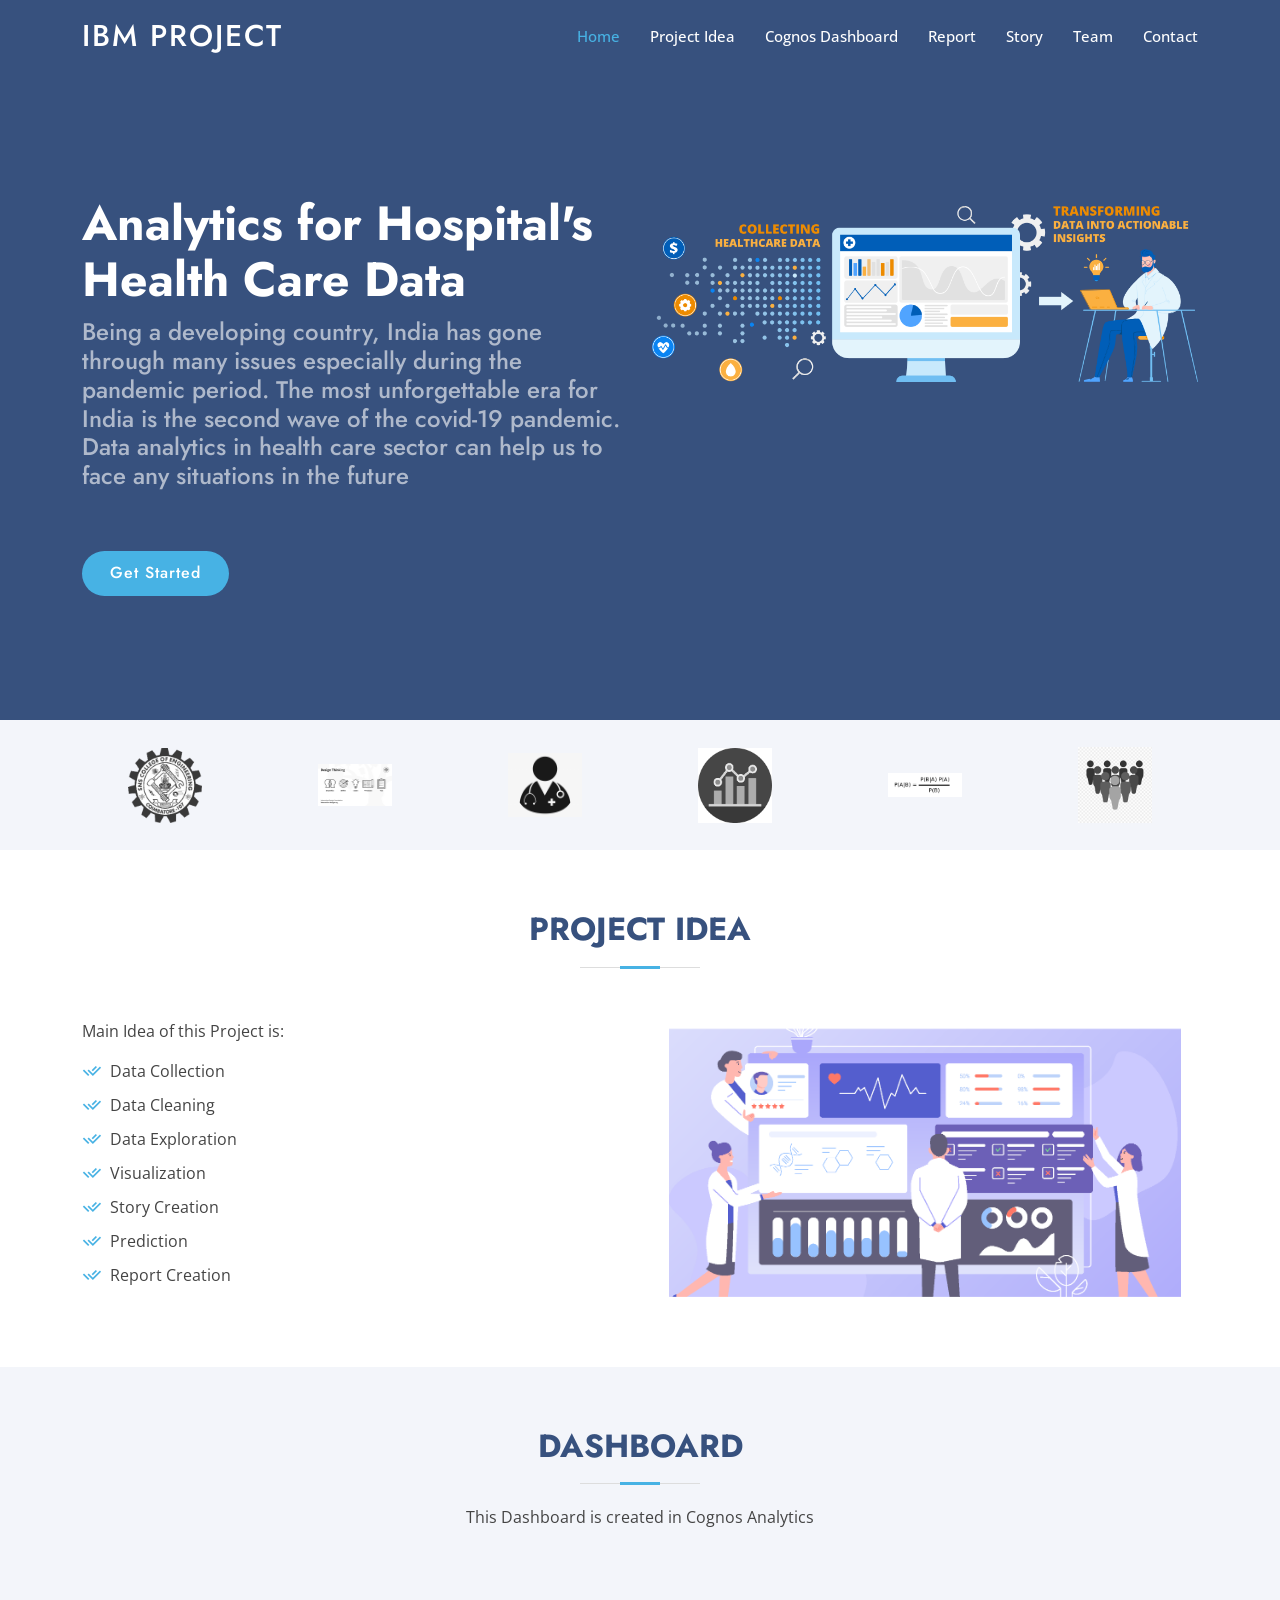
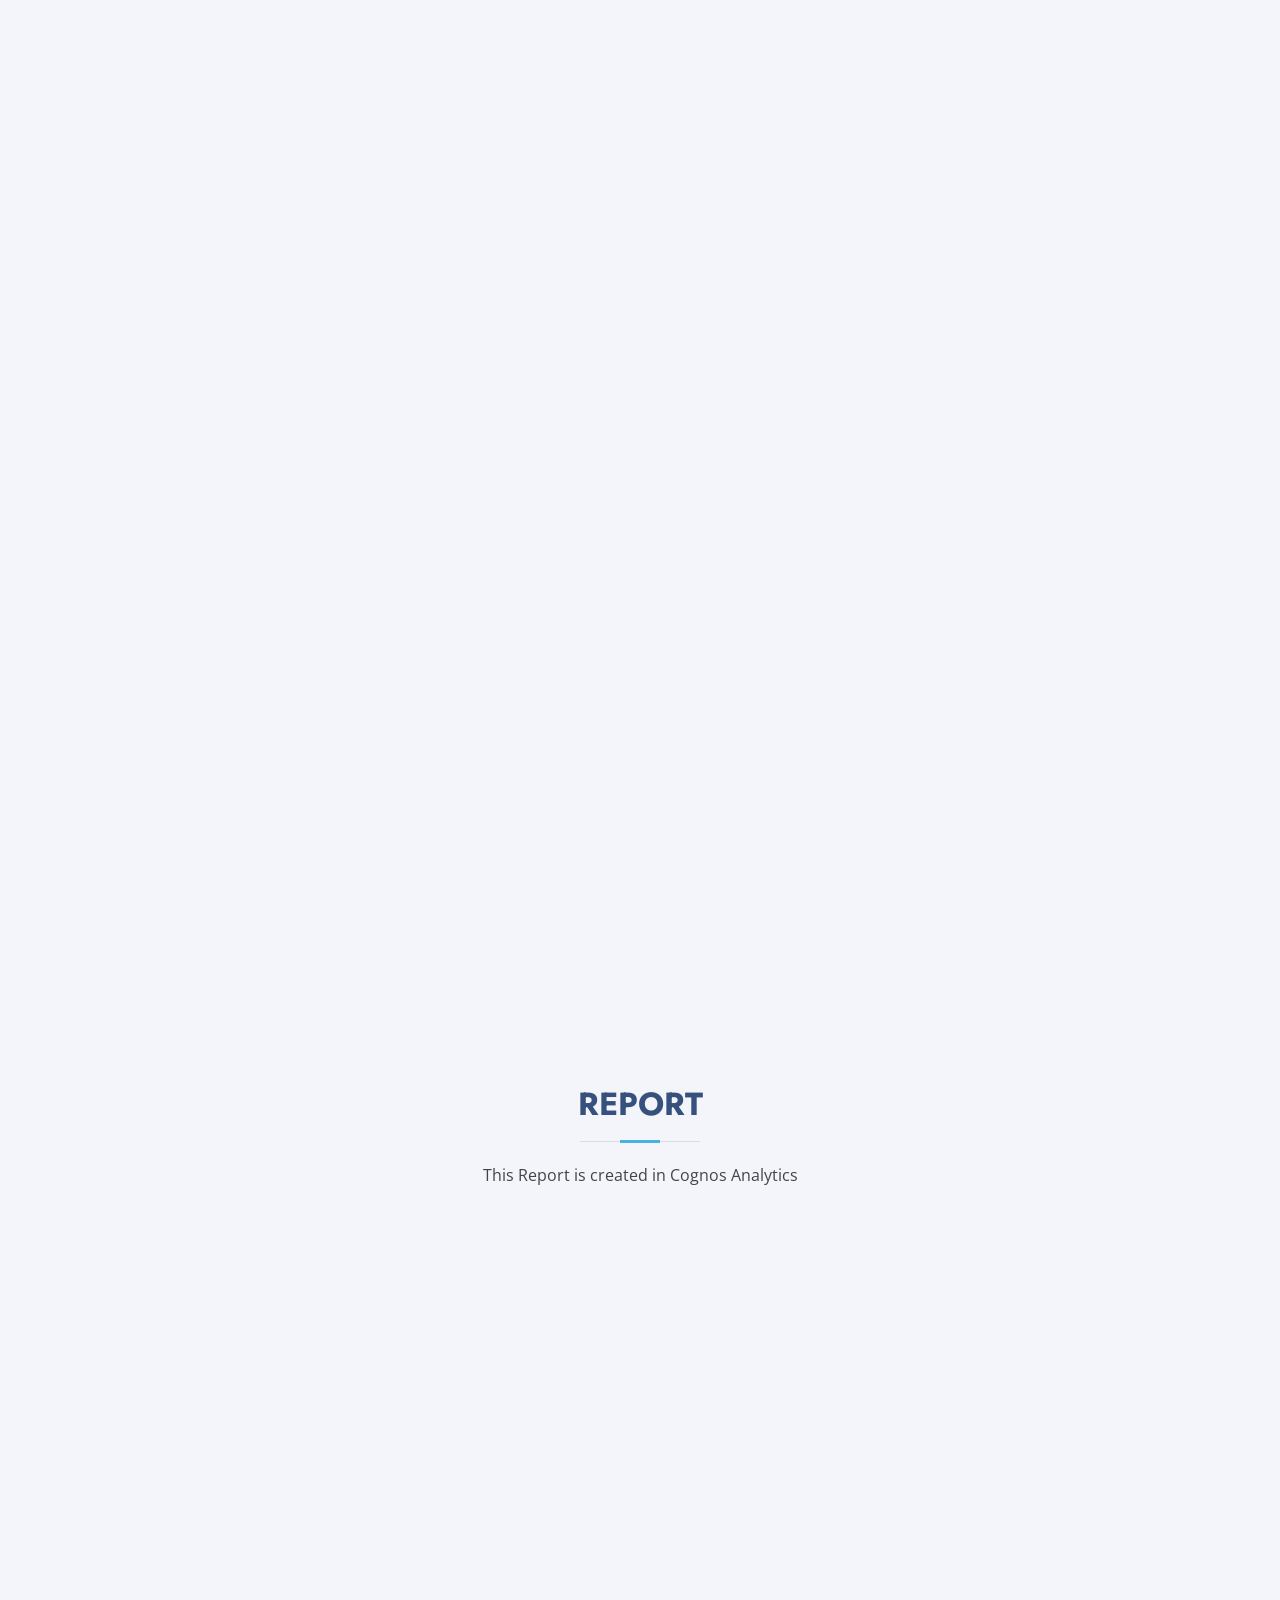
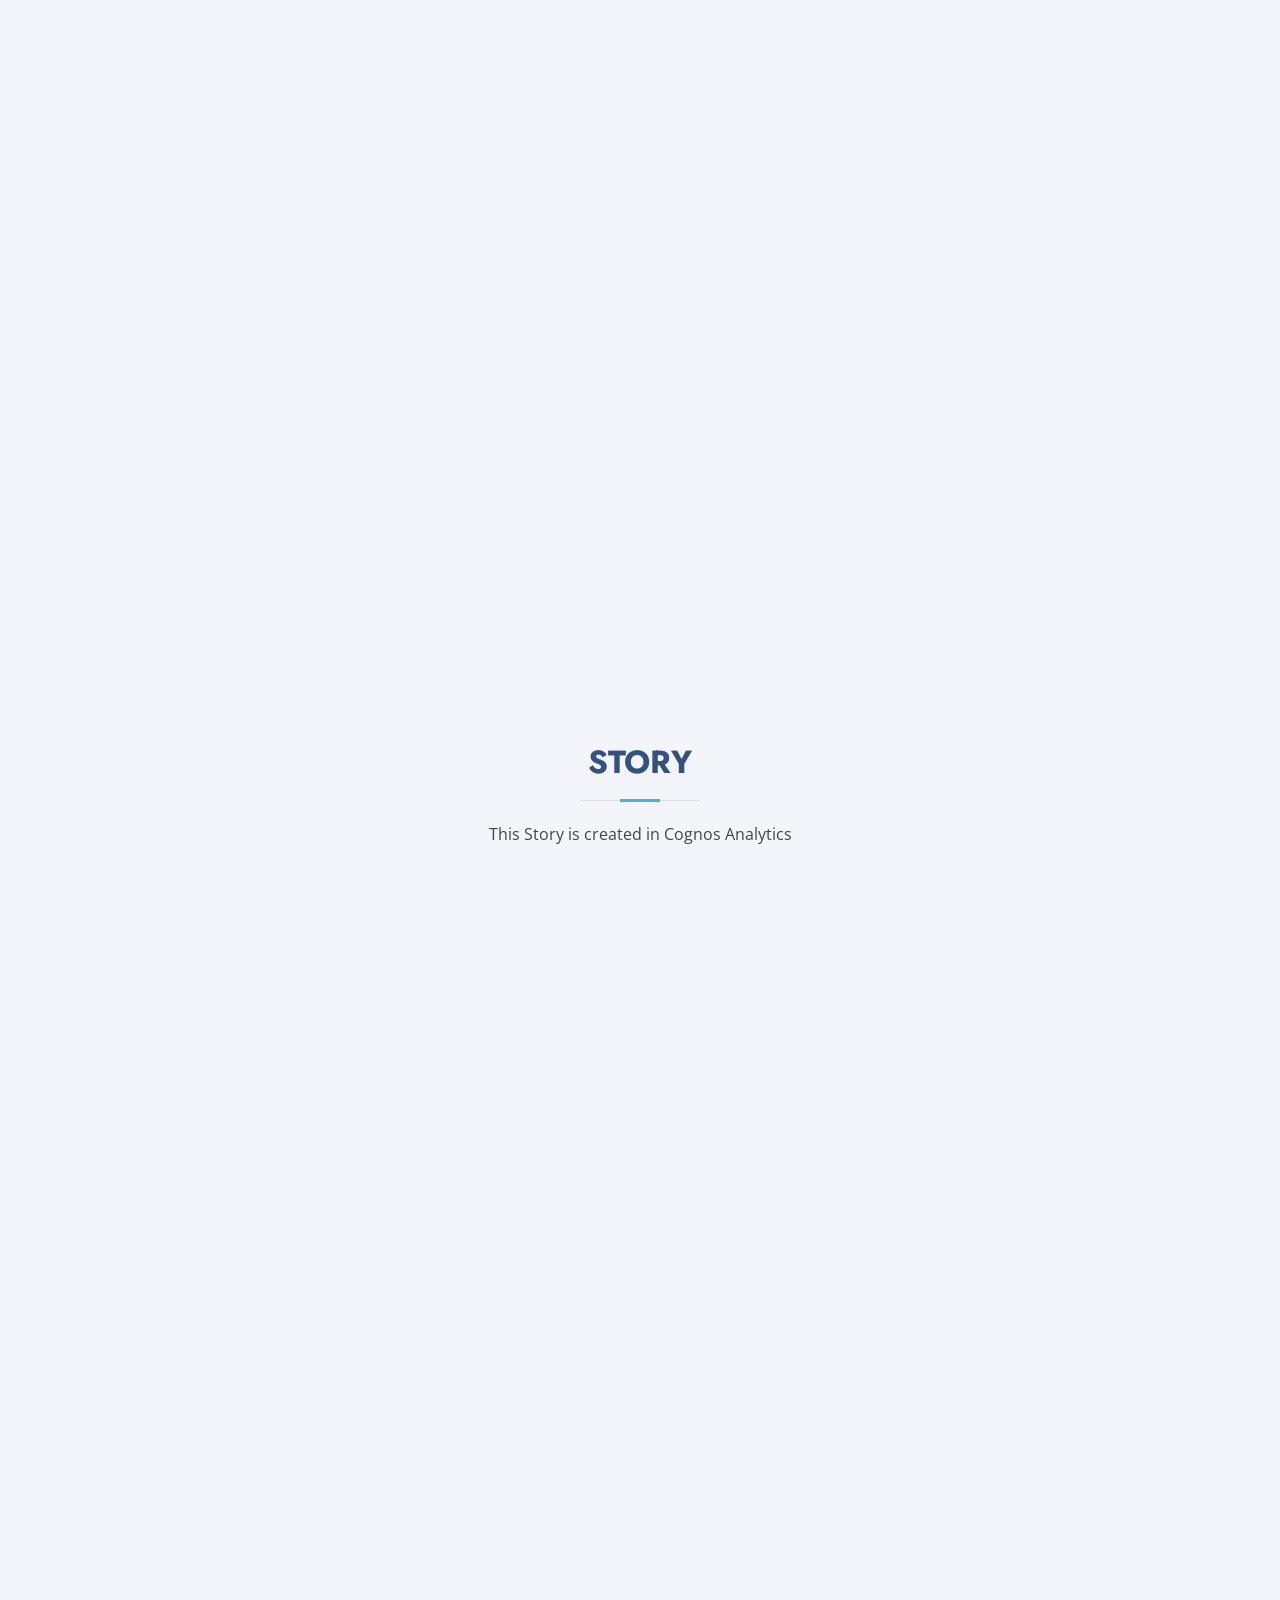
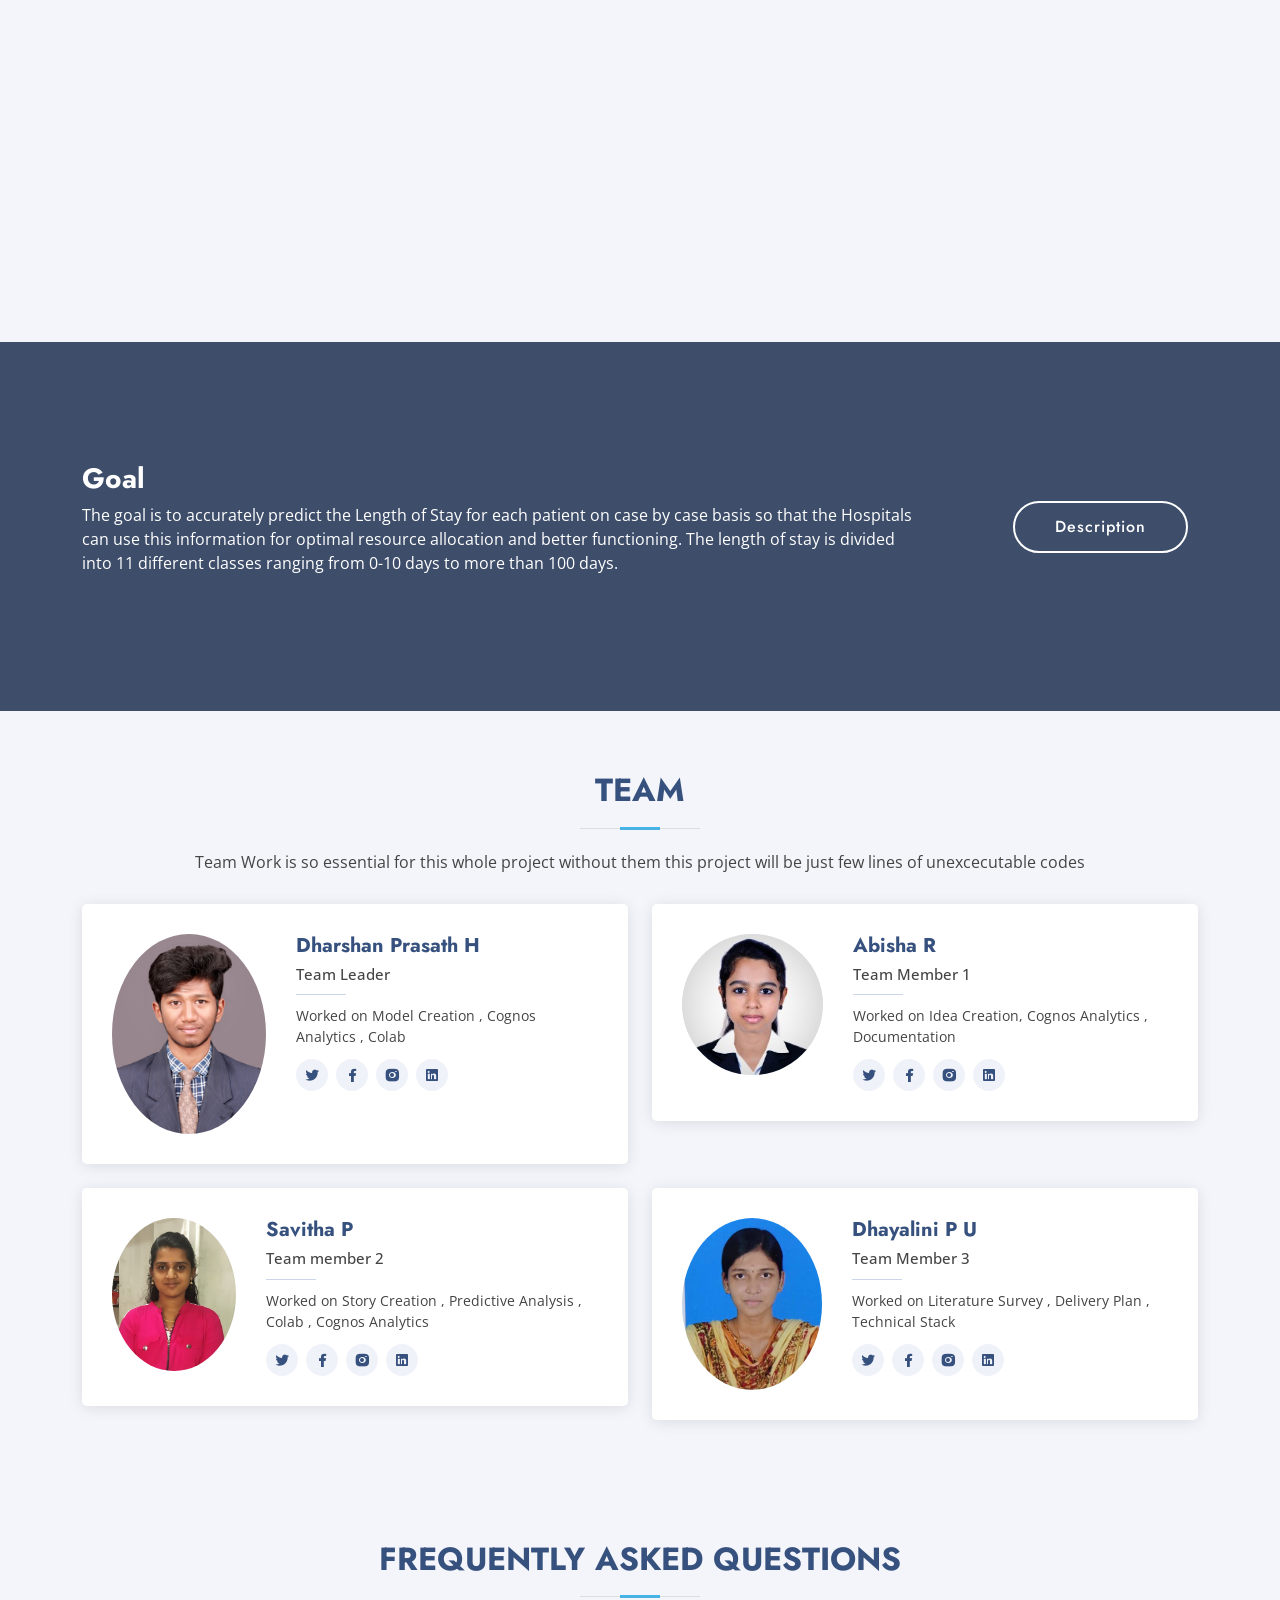
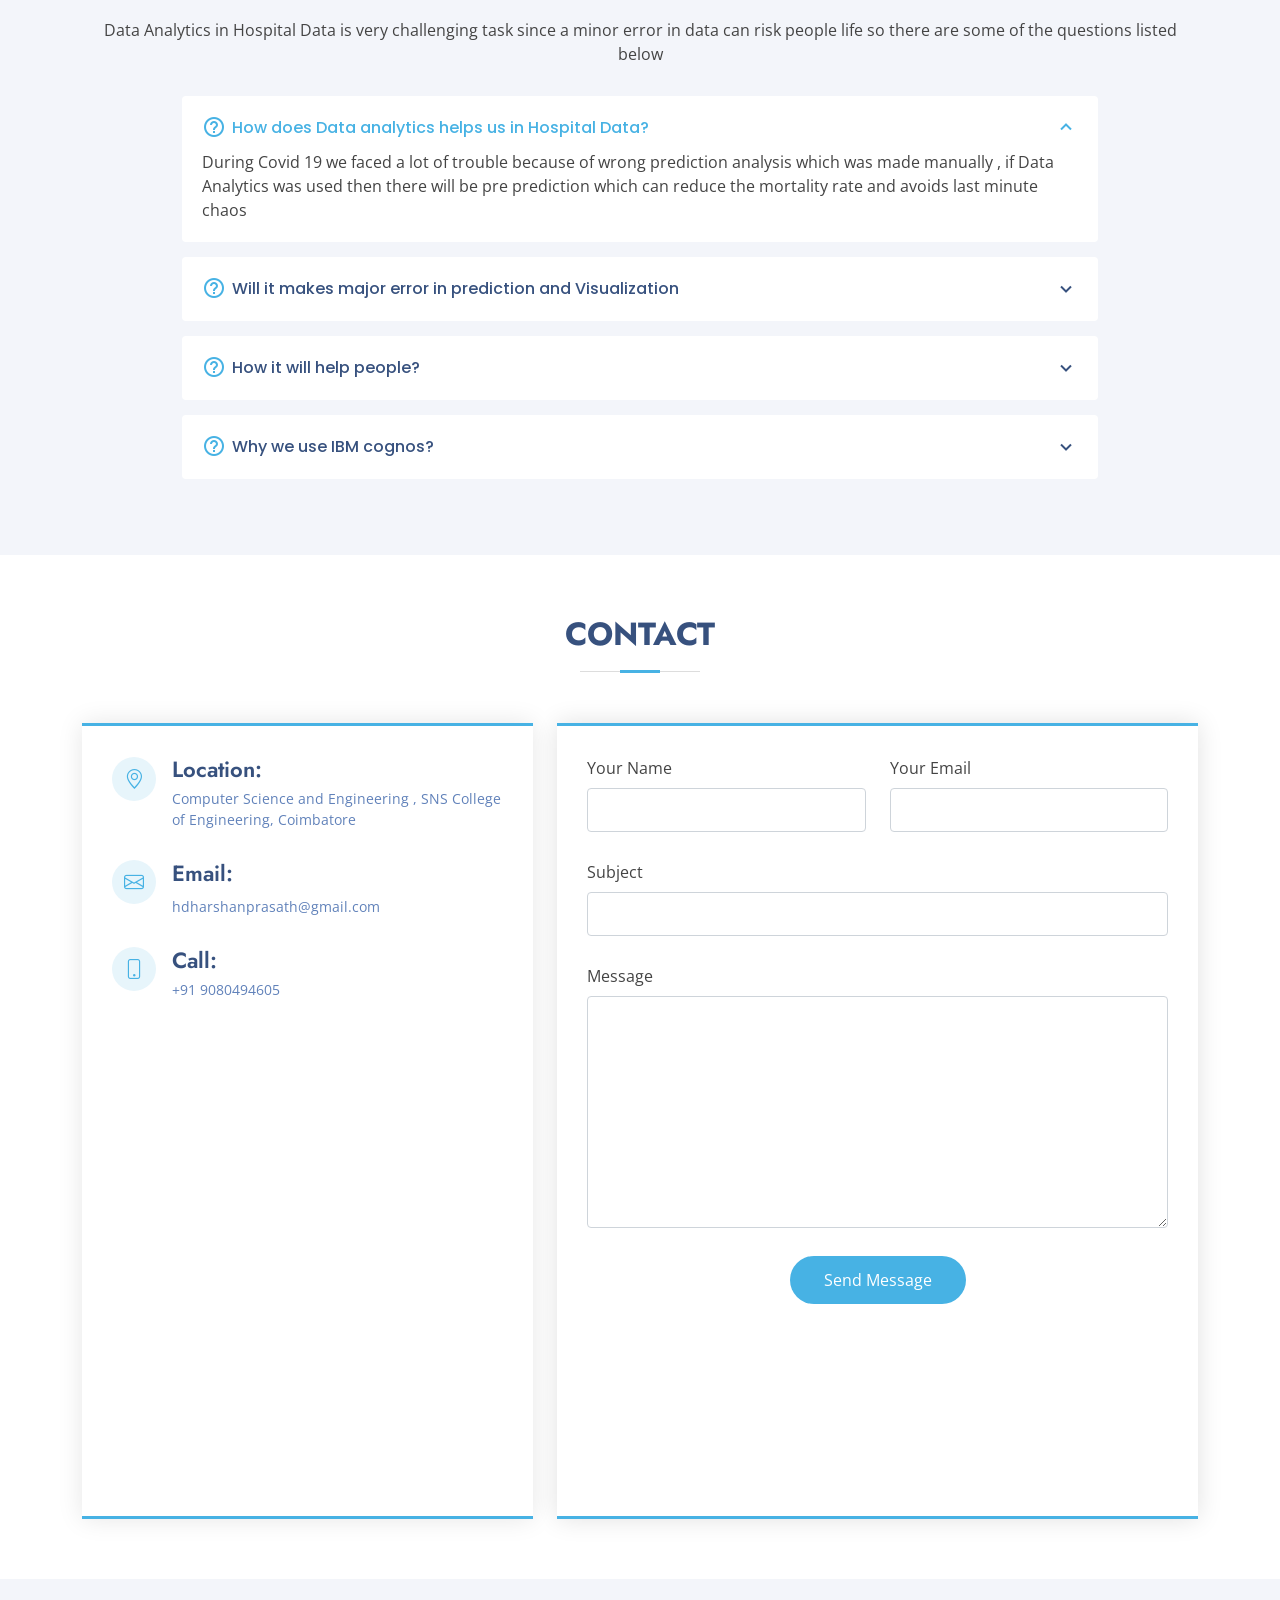
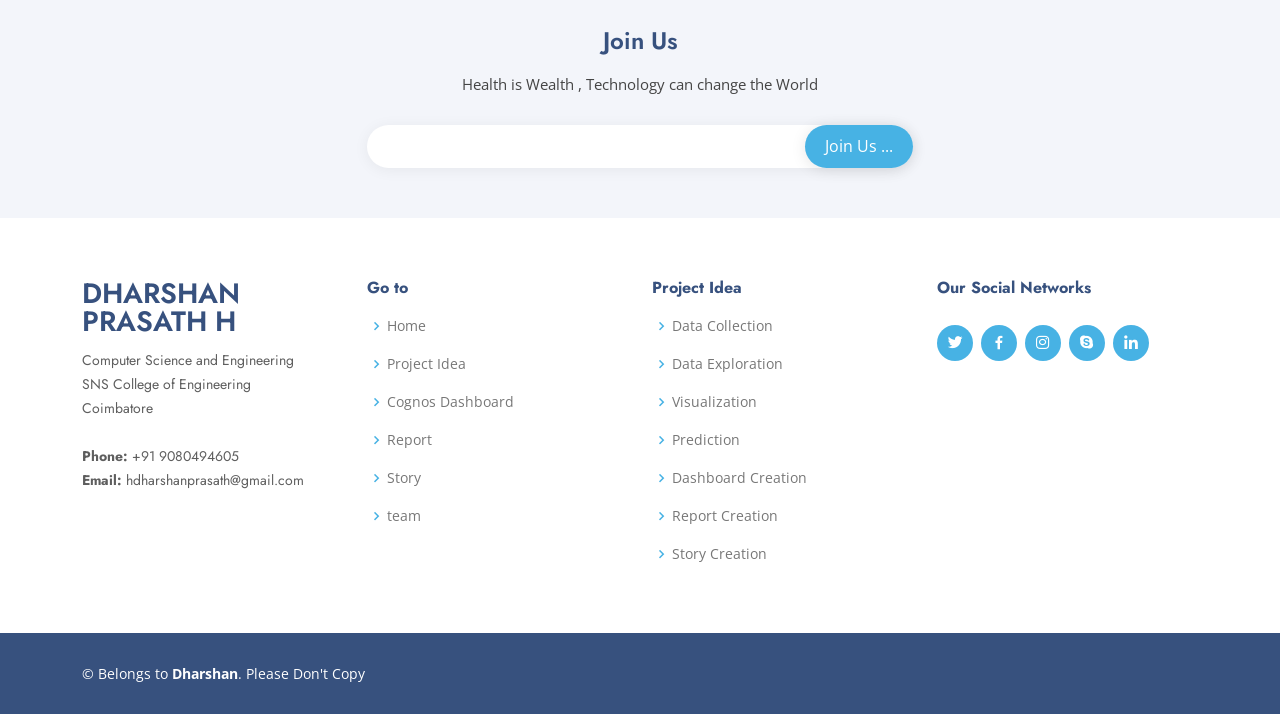
==== Final Deliverables/Web Application/Analytics on Hospital's Health Care Data/index.html @ 7d8e6508 "final deliverables uploaded" ====
<!DOCTYPE html>
<html lang="en">

<head>
  <meta charset="utf-8">
  <meta content="width=device-width, initial-scale=1.0" name="viewport">

  <title>IBM Nalaiyathiran Project</title>
  <meta content="" name="description">
  <meta content="" name="keywords">

  <!-- Favicons -->
  <link href="assets/img/anonymus.png" rel="anonymus">
  <link href="assets/img/anonymus.png" rel="anonymus">

  <!-- Google Fonts -->
  <link href="https://fonts.googleapis.com/css?family=Open+Sans:300,300i,400,400i,600,600i,700,700i|Jost:300,300i,400,400i,500,500i,600,600i,700,700i|Poppins:300,300i,400,400i,500,500i,600,600i,700,700i" rel="stylesheet">

  <!-- Vendor CSS Files -->
  <link href="assets/vendor/aos/aos.css" rel="stylesheet">
  <link href="assets/vendor/bootstrap/css/bootstrap.min.css" rel="stylesheet">
  <link href="assets/vendor/bootstrap-icons/bootstrap-icons.css" rel="stylesheet">
  <link href="assets/vendor/boxicons/css/boxicons.min.css" rel="stylesheet">
  <link href="assets/vendor/glightbox/css/glightbox.min.css" rel="stylesheet">
  <link href="assets/vendor/remixicon/remixicon.css" rel="stylesheet">
  <link href="assets/vendor/swiper/swiper-bundle.min.css" rel="stylesheet">

  <!-- Template Main CSS File -->
  <link href="assets/css/style.css" rel="stylesheet">

</head>
<body>

  <!-- ======= Header ======= -->
  <header id="header" class="fixed-top ">
    <div class="container d-flex align-items-center">

      <h1 class="logo me-auto"><a href="index.html">IBM Project</a></h1>
      <!-- Uncomment below if you prefer to use an image logo -->
      <!-- <a href="index.html" class="logo me-auto"><img src="assets/img/logo.png" alt="" class="img-fluid"></a>-->

      <nav id="navbar" class="navbar">
        <ul>
          <li><a class="nav-link scrollto active" href="#hero">Home</a></li>
          <li><a class="nav-link scrollto" href="#Project">Project Idea</a></li>
          <li><a class="nav-link scrollto" href="#Dashboard">Cognos Dashboard</a></li>
          <li><a class="nav-link scrollto" href="#Report">Report</a></li>
          <li><a class="nav-link scrollto" href="#Story">Story</a></li>
          <li><a class="nav-link scrollto" href="#team">Team</a></li>
          <li><a class="nav-link scrollto" href="#Contact">Contact</a></li>
        </ul>
        <i class="bi bi-list mobile-nav-toggle"></i>
      </nav><!-- .navbar -->

    </div>
  </header><!-- End Header -->

  <!-- ======= Hero Section ======= -->
  <section id="hero" class="d-flex align-items-center">

    <div class="container">
      <div class="row">
        <div class="col-lg-6 d-flex flex-column justify-content-center pt-4 pt-lg-0 order-2 order-lg-1" data-aos="fade-up" data-aos-delay="200">
          <h1>Analytics for Hospital's Health Care Data</h1>
          <h2>Being a developing country, India has gone through many issues especially during the pandemic period. The most unforgettable era for India is the second wave of the covid-19 pandemic. Data analytics in health care sector can help us to face any situations in the future</h2>
          <div class="d-flex justify-content-center justify-content-lg-start">
            <a href="#Project" class="btn-get-started scrollto">Get Started</a>
          </div>
        </div>
        <div class="col-lg-6 order-1 order-lg-2 cover-pic-medical-data-analytics" data-aos="zoom-in" data-aos-delay="200">
          <img src="assets/img/cover-pic-medical-data-analytics.png" class="img-fluid animated" alt="">
        </div>
      </div>
    </div>

  </section><!-- End Hero -->

  <main id="main">

    <!-- ======= Clients Section ======= -->
    <section id="clients" class="clients section-bg">
      <div class="container">

        <div class="row" data-aos="zoom-in">

          <div class="col-lg-2 col-md-4 col-6 d-flex align-items-center justify-content-center">
            <img src="assets/img/clients/sns.png" class="img-fluid" alt="">
          </div>

          <div class="col-lg-2 col-md-4 col-6 d-flex align-items-center justify-content-center">
            <img src="assets/img/clients/DT.png" class="img-fluid" alt="">
          </div>

          <div class="col-lg-2 col-md-4 col-6 d-flex align-items-center justify-content-center">
            <img src="assets/img/clients/doctor.png" class="img-fluid" alt="">
          </div>

          <div class="col-lg-2 col-md-4 col-6 d-flex align-items-center justify-content-center">
            <img src="assets/img/clients/analytics.png" class="img-fluid" alt="">
          </div>

          <div class="col-lg-2 col-md-4 col-6 d-flex align-items-center justify-content-center">
            <img src="assets/img/clients/naive.png" class="img-fluid" alt="">
          </div>

          <div class="col-lg-2 col-md-4 col-6 d-flex align-items-center justify-content-center">
            <img src="assets/img/clients/Team.png" class="img-fluid" alt="">
          </div>

        </div>

      </div>
    </section><!-- End Cliens Section -->

    <!-- ======= Project Idea Section ======= -->
    <section id="Project" class="about">
      <div class="container" data-aos="fade-up">

        <div class="section-title">
          <h2>Project Idea</h2>
        </div>

        <div class="row content">
          <div class="col-lg-6">
            <p>
              Main Idea of this Project is:
            </p>
            <ul>
              <li><i class="ri-check-double-line"></i>Data Collection</li>
              <li><i class="ri-check-double-line"></i>Data Cleaning</li>
              <li><i class="ri-check-double-line"></i>Data Exploration</li>
              <li><i class="ri-check-double-line"></i>Visualization</li>
              <li><i class="ri-check-double-line"></i> Story Creation</li>
              <li><i class="ri-check-double-line"></i> Prediction</li>
              <li><i class="ri-check-double-line"></i> Report Creation </li>
            </ul>
          </div>
          <div class="col-lg-6 pt-4 pt-lg-0">
            <div class="pic"><img src="assets/img/Data Analytics.png" class="img-fluid" alt=""></div>
          </div>
        </div>

      </div>
    </section><!-- End Project Idea Section -->

   


    <!-- ======= Dashboard Section ======= -->
    <section id="Dashboard" class="Dashboard section-bg">
      <div class="container" data-aos="fade-up">

        <div class="section-title">
          <h2>Dashboard</h2>
          <p>This Dashboard is created in Cognos Analytics</p>
        </div>
        
        <iframe src="https://us3.ca.analytics.ibm.com/bi/?perspective=dashboard&amp;pathRef=.my_folders%2FSprint%2B3%2BDashboard%2B2&amp;closeWindowOnLastView=true&amp;ui_appbar=false&amp;ui_navbar=false&amp;shareMode=embedded&amp;action=view&amp;mode=dashboard&amp;subView=model0000018488cd6a1f_00000002" width="1500" height="1000" frameborder="0" gesture="media" allow="encrypted-media" allowfullscreen=""></iframe>        

      </div>
    </section><!-- End Dashboard Section -->
    <!-- ======= Report Section ======= -->
    <section id="Report" class="Report section-bg">
      <div class="container" data-aos="fade-up">

      <div class="section-title">
        <h2>Report</h2>
        <p>This Report is created in Cognos Analytics</p>
      </div>
      <iframe src="https://us3.ca.analytics.ibm.com/bi/?pathRef=.my_folders%2FSprint%2B4%2Breport%2B2&amp;closeWindowOnLastView=true&amp;ui_appbar=false&amp;ui_navbar=false&amp;shareMode=embedded&amp;action=run&amp;format=HTML&amp;prompt=false" width="1500" height="1000" frameborder="0" gesture="media" allow="encrypted-media" allowfullscreen=""></iframe>

    </div>
  </section>
    <!-- ======= Report Section ======= -->
    <!-- ======= Story Section ======= -->
    <section id="Story" class="Story section-bg">
      <div class="container" data-aos="fade-up">

      <div class="section-title">
        <h2>Story</h2>
        <p>This Story is created in Cognos Analytics</p>
      </div>
      <iframe src="https://us3.ca.analytics.ibm.com/bi/?perspective=story&amp;pathRef=.my_folders%2FSprint%2B4%2BStory&amp;closeWindowOnLastView=true&amp;ui_appbar=false&amp;ui_navbar=false&amp;shareMode=embedded&amp;action=view&amp;sceneId=model00000184850abab4_00000002&amp;sceneTime=0" width="1500" height="1000" frameborder="0" gesture="media" allow="encrypted-media" allowfullscreen=""></iframe>    </div>
  </section>
    <!-- ======= Story Section ======= -->
    <!-- ======= Goal Section ======= -->
    <section id="cta" class="cta">  
      <div class="container" data-aos="zoom-in">

        <div class="row">
          <div class="col-lg-9 text-center text-lg-start">
            <h3>Goal</h3>
            <p> The goal is to accurately predict the Length of Stay for each patient on case by case basis so that the Hospitals can use this information for optimal resource allocation and better functioning. The length of stay is divided into 11 different classes ranging from 0-10 days to more than 100 days.</p>
          </div>
          <div class="col-lg-3 cta-btn-container text-center">
            <a class="cta-btn align-middle" href="#">Description</a>
          </div>
        </div>

      </div>
    </section><!-- End Goal Section -->

    

    <!-- ======= Team Section ======= -->
    <section id="team" class="team section-bg">
      <div class="container" data-aos="fade-up">

        <div class="section-title">
          <h2>Team</h2>
          <p>Team Work is so essential for this whole project without them this project will be just few lines of unexcecutable codes</p>
        </div>

        <div class="row">

          <div class="col-lg-6">
            <div class="member d-flex align-items-start" data-aos="zoom-in" data-aos-delay="100">
              <div class="pic"><img src="assets/img/team/Dharshan.jpg" class="img-fluid" alt=""></div>
              <div class="member-info">
                <h4>Dharshan Prasath H</h4>
                <span>Team Leader</span>
                <p>Worked on Model Creation , Cognos Analytics , Colab</p>
                <div class="social">
                  <a href=""><i class="ri-twitter-fill"></i></a>
                  <a href=""><i class="ri-facebook-fill"></i></a>
                  <a href=""><i class="ri-instagram-fill"></i></a>
                  <a href=""> <i class="ri-linkedin-box-fill"></i> </a>
                </div>
              </div>
            </div>
          </div>

          <div class="col-lg-6 mt-4 mt-lg-0">
            <div class="member d-flex align-items-start" data-aos="zoom-in" data-aos-delay="200">
              <div class="pic"><img src="assets/img/team/Abisha.jpg" class="img-fluid" alt=""></div>
              <div class="member-info">
                <h4>Abisha R</h4>
                <span>Team Member 1</span>
                <p>Worked on Idea Creation, Cognos Analytics , Documentation</p>
                <div class="social">
                  <a href=""><i class="ri-twitter-fill"></i></a>
                  <a href=""><i class="ri-facebook-fill"></i></a>
                  <a href=""><i class="ri-instagram-fill"></i></a>
                  <a href=""> <i class="ri-linkedin-box-fill"></i> </a>
                </div>
              </div>
            </div>
          </div>

          <div class="col-lg-6 mt-4">
            <div class="member d-flex align-items-start" data-aos="zoom-in" data-aos-delay="300">
              <div class="pic"><img src="assets/img/team/Savitha.jpg" class="img-fluid" alt=""></div>
              <div class="member-info">
                <h4>Savitha P</h4>
                <span>Team member 2</span>
                <p>Worked on Story Creation , Predictive Analysis , Colab , Cognos Analytics</p>
                <div class="social">
                  <a href=""><i class="ri-twitter-fill"></i></a>
                  <a href=""><i class="ri-facebook-fill"></i></a>
                  <a href=""><i class="ri-instagram-fill"></i></a>
                  <a href=""> <i class="ri-linkedin-box-fill"></i> </a>
                </div>
              </div>
            </div>
          </div>

          <div class="col-lg-6 mt-4">
            <div class="member d-flex align-items-start" data-aos="zoom-in" data-aos-delay="400">
              <div class="pic"><img src="assets/img/team/Dhayalini.jpg" class="img-fluid" alt=""></div>
              <div class="member-info">
                <h4>Dhayalini P U</h4>
                <span>Team Member 3</span>
                <p>Worked on Literature Survey , Delivery Plan , Technical Stack</p>
                <div class="social">
                  <a href=""><i class="ri-twitter-fill"></i></a>
                  <a href=""><i class="ri-facebook-fill"></i></a>
                  <a href=""><i class="ri-instagram-fill"></i></a>
                  <a href=""> <i class="ri-linkedin-box-fill"></i> </a>
                </div>
              </div>
            </div>
          </div>

        </div>

      </div>
    </section><!-- End Team Section -->

   

    <!-- ======= Frequently Asked Questions Section ======= -->
    <section id="faq" class="faq section-bg">
      <div class="container" data-aos="fade-up">

        <div class="section-title">
          <h2>Frequently Asked Questions</h2>
          <p>Data Analytics in Hospital Data is very challenging task since a minor error in data can risk people life so there are some of the questions listed below</p>
        </div>

        <div class="faq-list">
          <ul>
            <li data-aos="fade-up" data-aos-delay="100">
              <i class="bx bx-help-circle icon-help"></i> <a data-bs-toggle="collapse" class="collapse" data-bs-target="#faq-list-1">How does Data analytics helps us in Hospital Data? <i class="bx bx-chevron-down icon-show"></i><i class="bx bx-chevron-up icon-close"></i></a>
              <div id="faq-list-1" class="collapse show" data-bs-parent=".faq-list">
                <p>
                  During Covid 19 we faced a lot of trouble because of wrong prediction analysis which was made manually , if Data Analytics was used then there will be pre prediction which can reduce the mortality rate and avoids last minute chaos
                </p>
              </div>
            </li>

            <li data-aos="fade-up" data-aos-delay="200">
              <i class="bx bx-help-circle icon-help"></i> <a data-bs-toggle="collapse" data-bs-target="#faq-list-2" class="collapsed">Will it makes major error in prediction and Visualization <i class="bx bx-chevron-down icon-show"></i><i class="bx bx-chevron-up icon-close"></i></a>
              <div id="faq-list-2" class="collapse" data-bs-parent=".faq-list">
                <p>
                  IBM Cognos has low level of error in prediction and visualization this can help us to make accurate results
                </p>
              </div>
            </li>

            <li data-aos="fade-up" data-aos-delay="300">
              <i class="bx bx-help-circle icon-help"></i> <a data-bs-toggle="collapse" data-bs-target="#faq-list-3" class="collapsed">How it will help people? <i class="bx bx-chevron-down icon-show"></i><i class="bx bx-chevron-up icon-close"></i></a>
              <div id="faq-list-3" class="collapse" data-bs-parent=".faq-list">
                <p>
                  This project can help people to make analysis so that resource allocation can be done easily and better than the manual method
                </p>
              </div>
            </li>

            <li data-aos="fade-up" data-aos-delay="400">
              <i class="bx bx-help-circle icon-help"></i> <a data-bs-toggle="collapse" data-bs-target="#faq-list-4" class="collapsed">Why we use IBM cognos? <i class="bx bx-chevron-down icon-show"></i><i class="bx bx-chevron-up icon-close"></i></a>
              <div id="faq-list-4" class="collapse" data-bs-parent=".faq-list">
                <p>
                  IBM Cognos can help us to make visualization faster than we do in python IDE , also it has a AI feature to predict and produce insights from the visualizations made
                </p>
              </div>
            </li>


          </ul>
        </div>

      </div>
    </section><!-- End Frequently Asked Questions Section -->

    <!-- ======= Contact Section ======= -->
    <section id="contact" class="contact">
      <div class="container" data-aos="fade-up">

        <div class="section-title">
          <h2>Contact</h2>
        </div>

        <div class="row">

          <div class="col-lg-5 d-flex align-items-stretch">
            <div class="info">
              <div class="address">
                <i class="bi bi-geo-alt"></i>
                <h4>Location:</h4>
                <p>Computer Science and Engineering , SNS College of Engineering, Coimbatore</p>
              </div>

              <div class="email">
                <i class="bi bi-envelope"></i>
                <h4>Email:</h4>
                <p>hdharshanprasath@gmail.com</p>
              </div>

              <div class="phone">
                <i class="bi bi-phone"></i>
                <h4>Call:</h4>
                <p>+91 9080494605</p>
              </div>

              <iframe src="https://www.google.com/maps/embed?pb=!1m18!1m12!1m3!1d3915.1335985104256!2d77.02498231447777!3d11.103419492100146!2m3!1f0!2f0!3f0!3m2!1i1024!2i768!4f13.1!3m3!1m2!1s0x3ba8f83350b6be39%3A0xd5e7ea7227568ae2!2sSNS%20College%20of%20Engineering%20(Autonomous)!5e0!3m2!1sen!2sin!4v1668711127882!5m2!1sen!2sin" width="600" height="450" style="border:0;" allowfullscreen="" loading="lazy" referrerpolicy="no-referrer-when-downgrade"></iframe>            </div>

          </div>

          <div class="col-lg-7 mt-5 mt-lg-0 d-flex align-items-stretch">
            <form action="forms/contact.php" method="post" role="form" class="php-email-form">
              <div class="row">
                <div class="form-group col-md-6">
                  <label for="name">Your Name</label>
                  <input type="text" name="name" class="form-control" id="name" required>
                </div>
                <div class="form-group col-md-6">
                  <label for="name">Your Email</label>
                  <input type="email" class="form-control" name="email" id="email" required>
                </div>
              </div>
              <div class="form-group">
                <label for="name">Subject</label>
                <input type="text" class="form-control" name="subject" id="subject" required>
              </div>
              <div class="form-group">
                <label for="name">Message</label>
                <textarea class="form-control" name="message" rows="10" required></textarea>
              </div>
              <div class="my-3">
                <div class="loading">Loading</div>
                <div class="error-message"></div>
                <div class="sent-message">Your message has been sent. Thank you!</div>
              </div>
              <div class="text-center"><button type="submit">Send Message</button></div>
            </form>
          </div>

        </div>

      </div>
    </section><!-- End Contact Section -->

  </main><!-- End #main -->

  <!-- ======= Footer ======= -->
  <footer id="footer">

    <div class="footer-newsletter">
      <div class="container">
        <div class="row justify-content-center">
          <div class="col-lg-6">
            <h4>Join Us</h4>
            <p>Health is Wealth , Technology can change the World</p>
            <form action="" method="post">
              <input type="email" name="email"><input type="submit" value="Join Us ...">
            </form>
          </div>
        </div>
      </div>
    </div>

    <div class="footer-top">
      <div class="container">
        <div class="row">

          <div class="col-lg-3 col-md-6 footer-contact">
            <h3>Dharshan Prasath H</h3>
            <p>
              Computer Science and Engineering <br>
              SNS College of Engineering<br>
              Coimbatore <br><br>
              <strong>Phone:</strong> +91 9080494605<br>
              <strong>Email:</strong> hdharshanprasath@gmail.com<br>
            </p>
          </div>

          <div class="col-lg-3 col-md-6 footer-links">
            <h4>Go to</h4>
            <ul>
              <li><i class="bx bx-chevron-right"></i> <a href="#">Home</a></li>
              <li><i class="bx bx-chevron-right"></i> <a href="#">Project Idea</a></li>
              <li><i class="bx bx-chevron-right"></i> <a href="#">Cognos Dashboard</a></li>
              <li><i class="bx bx-chevron-right"></i> <a href="#">Report</a></li>
              <li><i class="bx bx-chevron-right"></i> <a href="#">Story</a></li>
              <li><i class="bx bx-chevron-right"></i> <a href="#">team</a></li>
            </ul>
          </div>

          <div class="col-lg-3 col-md-6 footer-links">
            <h4>Project Idea</h4>
            <ul>
              <li><i class="bx bx-chevron-right"></i> <a href="#">Data Collection</a></li>
              <li><i class="bx bx-chevron-right"></i> <a href="#">Data Exploration</a></li>
              <li><i class="bx bx-chevron-right"></i> <a href="#">Visualization</a></li>
              <li><i class="bx bx-chevron-right"></i> <a href="#">Prediction</a></li>
              <li><i class="bx bx-chevron-right"></i> <a href="#">Dashboard Creation</a></li>
              <li><i class="bx bx-chevron-right"></i> <a href="#">Report Creation</a></li>
              <li><i class="bx bx-chevron-right"></i> <a href="#">Story Creation</a></li>
            </ul>
          </div>

          <div class="col-lg-3 col-md-6 footer-links">
            <h4>Our Social Networks</h4>
            <div class="social-links mt-3">
              <a href="#" class="twitter"><i class="bx bxl-twitter"></i></a>
              <a href="#" class="facebook"><i class="bx bxl-facebook"></i></a>
              <a href="#" class="instagram"><i class="bx bxl-instagram"></i></a>
              <a href="#" class="google-plus"><i class="bx bxl-skype"></i></a>
              <a href="#" class="linkedin"><i class="bx bxl-linkedin"></i></a>
            </div>
          </div>

        </div>
      </div>
    </div>

    <div class="container footer-bottom clearfix">
      <div class="copyright">
        &copy; Belongs to <strong><span>Dharshan</span></strong>. Please Don't Copy
      </div>
      </div>
    </div>
  </footer><!-- End Footer -->

  <div id="preloader"></div>
  <a href="#" class="back-to-top d-flex align-items-center justify-content-center"><i class="bi bi-arrow-up-short"></i></a>

  <!-- Vendor JS Files -->
  <script src="assets/vendor/aos/aos.js"></script>
  <script src="assets/vendor/bootstrap/js/bootstrap.bundle.min.js"></script>
  <script src="assets/vendor/glightbox/js/glightbox.min.js"></script>
  <script src="assets/vendor/isotope-layout/isotope.pkgd.min.js"></script>
  <script src="assets/vendor/swiper/swiper-bundle.min.js"></script>
  <script src="assets/vendor/waypoints/noframework.waypoints.js"></script>
  <script src="assets/vendor/php-email-form/validate.js"></script>

  <!-- Template Main JS File -->
  <script src="assets/js/main.js"></script>

</body>

</html>
---- Final Deliverables/Web Application/Analytics on Hospital's Health Care Data/assets/css/style.css ----
/**
* Template Name: Arsha - v4.9.1
* Template URL: https://bootstrapmade.com/arsha-free-bootstrap-html-template-corporate/
* Author: BootstrapMade.com
* License: https://bootstrapmade.com/license/
*/

/*--------------------------------------------------------------
# General
--------------------------------------------------------------*/
body {
  font-family: "Open Sans", sans-serif;
  color: #444444;
}

a {
  color: #47b2e4;
  text-decoration: none;
}

a:hover {
  color: #73c5eb;
  text-decoration: none;
}

h1,
h2,
h3,
h4,
h5,
h6 {
  font-family: "Jost", sans-serif;
}

/*--------------------------------------------------------------
# Preloader
--------------------------------------------------------------*/
#preloader {
  position: fixed;
  top: 0;
  left: 0;
  right: 0;
  bottom: 0;
  z-index: 9999;
  overflow: hidden;
  background: #37517e;
}

#preloader:before {
  content: "";
  position: fixed;
  top: calc(50% - 30px);
  left: calc(50% - 30px);
  border: 6px solid #37517e;
  border-top-color: #fff;
  border-bottom-color: #fff;
  border-radius: 50%;
  width: 60px;
  height: 60px;
  -webkit-animation: animate-preloader 1s linear infinite;
  animation: animate-preloader 1s linear infinite;
}

@-webkit-keyframes animate-preloader {
  0% {
    transform: rotate(0deg);
  }

  100% {
    transform: rotate(360deg);
  }
}

@keyframes animate-preloader {
  0% {
    transform: rotate(0deg);
  }

  100% {
    transform: rotate(360deg);
  }
}

/*--------------------------------------------------------------
# Back to top button
--------------------------------------------------------------*/
.back-to-top {
  position: fixed;
  visibility: hidden;
  opacity: 0;
  right: 15px;
  bottom: 15px;
  z-index: 996;
  background: #47b2e4;
  width: 40px;
  height: 40px;
  border-radius: 50px;
  transition: all 0.4s;
}

.back-to-top i {
  font-size: 24px;
  color: #fff;
  line-height: 0;
}

.back-to-top:hover {
  background: #6bc1e9;
  color: #fff;
}

.back-to-top.active {
  visibility: visible;
  opacity: 1;
}

/*--------------------------------------------------------------
# Header
--------------------------------------------------------------*/
#header {
  transition: all 0.5s;
  z-index: 997;
  padding: 15px 0;
}

#header.header-scrolled,
#header.header-inner-pages {
  background: rgba(40, 58, 90, 0.9);
}

#header .logo {
  font-size: 30px;
  margin: 0;
  padding: 0;
  line-height: 1;
  font-weight: 500;
  letter-spacing: 2px;
  text-transform: uppercase;
}

#header .logo a {
  color: #fff;
}

#header .logo img {
  max-height: 40px;
}

/*--------------------------------------------------------------
# Navigation Menu
--------------------------------------------------------------*/
/**
* Desktop Navigation 
*/
.navbar {
  padding: 0;
}

.navbar ul {
  margin: 0;
  padding: 0;
  display: flex;
  list-style: none;
  align-items: center;
}

.navbar li {
  position: relative;
}

.navbar a,
.navbar a:focus {
  display: flex;
  align-items: center;
  justify-content: space-between;
  padding: 10px 0 10px 30px;
  font-size: 15px;
  font-weight: 500;
  color: #fff;
  white-space: nowrap;
  transition: 0.3s;
}

.navbar a i,
.navbar a:focus i {
  font-size: 12px;
  line-height: 0;
  margin-left: 5px;
}

.navbar a:hover,
.navbar .active,
.navbar .active:focus,
.navbar li:hover>a {
  color: #47b2e4;
}

.navbar .getstarted,
.navbar .getstarted:focus {
  padding: 8px 20px;
  margin-left: 30px;
  border-radius: 50px;
  color: #fff;
  font-size: 14px;
  border: 2px solid #47b2e4;
  font-weight: 600;
}

.navbar .getstarted:hover,
.navbar .getstarted:focus:hover {
  color: #fff;
  background: #31a9e1;
}

.navbar .dropdown ul {
  display: block;
  position: absolute;
  left: 14px;
  top: calc(100% + 30px);
  margin: 0;
  padding: 10px 0;
  z-index: 99;
  opacity: 0;
  visibility: hidden;
  background: #fff;
  box-shadow: 0px 0px 30px rgba(127, 137, 161, 0.25);
  transition: 0.3s;
  border-radius: 4px;
}

.navbar .dropdown ul li {
  min-width: 200px;
}

.navbar .dropdown ul a {
  padding: 10px 20px;
  font-size: 14px;
  text-transform: none;
  font-weight: 500;
  color: #0c3c53;
}

.navbar .dropdown ul a i {
  font-size: 12px;
}

.navbar .dropdown ul a:hover,
.navbar .dropdown ul .active:hover,
.navbar .dropdown ul li:hover>a {
  color: #47b2e4;
}

.navbar .dropdown:hover>ul {
  opacity: 1;
  top: 100%;
  visibility: visible;
}

.navbar .dropdown .dropdown ul {
  top: 0;
  left: calc(100% - 30px);
  visibility: hidden;
}

.navbar .dropdown .dropdown:hover>ul {
  opacity: 1;
  top: 0;
  left: 100%;
  visibility: visible;
}

@media (max-width: 1366px) {
  .navbar .dropdown .dropdown ul {
    left: -90%;
  }

  .navbar .dropdown .dropdown:hover>ul {
    left: -100%;
  }
}

/**
* Mobile Navigation 
*/
.mobile-nav-toggle {
  color: #fff;
  font-size: 28px;
  cursor: pointer;
  display: none;
  line-height: 0;
  transition: 0.5s;
}

.mobile-nav-toggle.bi-x {
  color: #fff;
}

@media (max-width: 991px) {
  .mobile-nav-toggle {
    display: block;
  }

  .navbar ul {
    display: none;
  }
}

.navbar-mobile {
  position: fixed;
  overflow: hidden;
  top: 0;
  right: 0;
  left: 0;
  bottom: 0;
  background: rgba(40, 58, 90, 0.9);
  transition: 0.3s;
  z-index: 999;
}

.navbar-mobile .mobile-nav-toggle {
  position: absolute;
  top: 15px;
  right: 15px;
}

.navbar-mobile ul {
  display: block;
  position: absolute;
  top: 55px;
  right: 15px;
  bottom: 15px;
  left: 15px;
  padding: 10px 0;
  border-radius: 10px;
  background-color: #fff;
  overflow-y: auto;
  transition: 0.3s;
}

.navbar-mobile a,
.navbar-mobile a:focus {
  padding: 10px 20px;
  font-size: 15px;
  color: #37517e;
}

.navbar-mobile a:hover,
.navbar-mobile .active,
.navbar-mobile li:hover>a {
  color: #47b2e4;
}

.navbar-mobile .getstarted,
.navbar-mobile .getstarted:focus {
  margin: 15px;
  color: #37517e;
}

.navbar-mobile .dropdown ul {
  position: static;
  display: none;
  margin: 10px 20px;
  padding: 10px 0;
  z-index: 99;
  opacity: 1;
  visibility: visible;
  background: #fff;
  box-shadow: 0px 0px 30px rgba(127, 137, 161, 0.25);
}

.navbar-mobile .dropdown ul li {
  min-width: 200px;
}

.navbar-mobile .dropdown ul a {
  padding: 10px 20px;
}

.navbar-mobile .dropdown ul a i {
  font-size: 12px;
}

.navbar-mobile .dropdown ul a:hover,
.navbar-mobile .dropdown ul .active:hover,
.navbar-mobile .dropdown ul li:hover>a {
  color: #47b2e4;
}

.navbar-mobile .dropdown>.dropdown-active {
  display: block;
}

/*--------------------------------------------------------------
# Hero Section
--------------------------------------------------------------*/
#hero {
  width: 100%;
  height: 80vh;
  background: #37517e;
}

#hero .container {
  padding-top: 72px;
}

#hero h1 {
  margin: 0 0 10px 0;
  font-size: 48px;
  font-weight: 700;
  line-height: 56px;
  color: #fff;
}

#hero h2 {
  color: rgba(255, 255, 255, 0.6);
  margin-bottom: 50px;
  font-size: 24px;
}

#hero .btn-get-started {
  font-family: "Jost", sans-serif;
  font-weight: 500;
  font-size: 16px;
  letter-spacing: 1px;
  display: inline-block;
  padding: 10px 28px 11px 28px;
  border-radius: 50px;
  transition: 0.5s;
  margin: 10px 0 0 0;
  color: #fff;
  background: #47b2e4;
}

#hero .btn-get-started:hover {
  background: #209dd8;
}

#hero .btn-watch-video {
  font-size: 16px;
  display: flex;
  align-items: center;
  transition: 0.5s;
  margin: 10px 0 0 25px;
  color: #fff;
  line-height: 1;
}

#hero .btn-watch-video i {
  line-height: 0;
  color: #fff;
  font-size: 32px;
  transition: 0.3s;
  margin-right: 8px;
}

#hero .btn-watch-video:hover i {
  color: #47b2e4;
}

#hero .animated {
  animation: up-down 2s ease-in-out infinite alternate-reverse both;
}

@media (max-width: 991px) {
  #hero {
    height: 100vh;
    text-align: center;
  }

  #hero .animated {
    -webkit-animation: none;
    animation: none;
  }

  #hero .hero-img {
    text-align: center;
  }

  #hero .hero-img img {
    width: 50%;
  }
}

@media (max-width: 768px) {
  #hero h1 {
    font-size: 28px;
    line-height: 36px;
  }

  #hero h2 {
    font-size: 18px;
    line-height: 24px;
    margin-bottom: 30px;
  }

  #hero .hero-img img {
    width: 70%;
  }
}

@media (max-width: 575px) {
  #hero .hero-img img {
    width: 80%;
  }

  #hero .btn-get-started {
    font-size: 16px;
    padding: 10px 24px 11px 24px;
  }
}

@-webkit-keyframes up-down {
  0% {
    transform: translateY(10px);
  }

  100% {
    transform: translateY(-10px);
  }
}

@keyframes up-down {
  0% {
    transform: translateY(10px);
  }

  100% {
    transform: translateY(-10px);
  }
}

/*--------------------------------------------------------------
# Sections General
--------------------------------------------------------------*/
section {
  padding: 60px 0;
  overflow: hidden;
}

.section-bg {
  background-color: #f3f5fa;
}

.section-title {
  text-align: center;
  padding-bottom: 30px;
}

.section-title h2 {
  font-size: 32px;
  font-weight: bold;
  text-transform: uppercase;
  margin-bottom: 20px;
  padding-bottom: 20px;
  position: relative;
  color: #37517e;
}

.section-title h2::before {
  content: "";
  position: absolute;
  display: block;
  width: 120px;
  height: 1px;
  background: #ddd;
  bottom: 1px;
  left: calc(50% - 60px);
}

.section-title h2::after {
  content: "";
  position: absolute;
  display: block;
  width: 40px;
  height: 3px;
  background: #47b2e4;
  bottom: 0;
  left: calc(50% - 20px);
}

.section-title p {
  margin-bottom: 0;
}

/*--------------------------------------------------------------
# Clients
--------------------------------------------------------------*/
.clients {
  padding: 12px 0;
  text-align: center;
}

.clients img {
  max-width: 45%;
  transition: all 0.4s ease-in-out;
  display: inline-block;
  padding: 15px 0;
  filter: grayscale(100);
}

.clients img:hover {
  filter: none;
  transform: scale(1.1);
}

@media (max-width: 768px) {
  .clients img {
    max-width: 40%;
  }
}

/*--------------------------------------------------------------
# About Us
--------------------------------------------------------------*/
.about .content h3 {
  font-weight: 600;
  font-size: 26px;
}

.about .content ul {
  list-style: none;
  padding: 0;
}

.about .content ul li {
  padding-left: 28px;
  position: relative;
}

.about .content ul li+li {
  margin-top: 10px;
}

.about .content ul i {
  position: absolute;
  left: 0;
  top: 2px;
  font-size: 20px;
  color: #47b2e4;
  line-height: 1;
}

.about .content p:last-child {
  margin-bottom: 0;
}

.about .content .btn-learn-more {
  font-family: "Poppins", sans-serif;
  font-weight: 500;
  font-size: 14px;
  letter-spacing: 1px;
  display: inline-block;
  padding: 12px 32px;
  border-radius: 4px;
  transition: 0.3s;
  line-height: 1;
  color: #47b2e4;
  -webkit-animation-delay: 0.8s;
  animation-delay: 0.8s;
  margin-top: 6px;
  border: 2px solid #47b2e4;
}

.about .content .btn-learn-more:hover {
  background: #47b2e4;
  color: #fff;
  text-decoration: none;
}

/*--------------------------------------------------------------
# Why Us
--------------------------------------------------------------*/
.why-us .content {
  padding: 60px 100px 0 100px;
}

.why-us .content h3 {
  font-weight: 400;
  font-size: 34px;
  color: #37517e;
}

.why-us .content h4 {
  font-size: 20px;
  font-weight: 700;
  margin-top: 5px;
}

.why-us .content p {
  font-size: 15px;
  color: #848484;
}

.why-us .img {
  background-size: contain;
  background-repeat: no-repeat;
  background-position: center center;
}

.why-us .accordion-list {
  padding: 0 100px 60px 100px;
}

.why-us .accordion-list ul {
  padding: 0;
  list-style: none;
}

.why-us .accordion-list li+li {
  margin-top: 15px;
}

.why-us .accordion-list li {
  padding: 20px;
  background: #fff;
  border-radius: 4px;
}

.why-us .accordion-list a {
  display: block;
  position: relative;
  font-family: "Poppins", sans-serif;
  font-size: 16px;
  line-height: 24px;
  font-weight: 500;
  padding-right: 30px;
  outline: none;
  cursor: pointer;
}

.why-us .accordion-list span {
  color: #47b2e4;
  font-weight: 600;
  font-size: 18px;
  padding-right: 10px;
}

.why-us .accordion-list i {
  font-size: 24px;
  position: absolute;
  right: 0;
  top: 0;
}

.why-us .accordion-list p {
  margin-bottom: 0;
  padding: 10px 0 0 0;
}

.why-us .accordion-list .icon-show {
  display: none;
}

.why-us .accordion-list a.collapsed {
  color: #343a40;
}

.why-us .accordion-list a.collapsed:hover {
  color: #47b2e4;
}

.why-us .accordion-list a.collapsed .icon-show {
  display: inline-block;
}

.why-us .accordion-list a.collapsed .icon-close {
  display: none;
}

@media (max-width: 1024px) {

  .why-us .content,
  .why-us .accordion-list {
    padding-left: 0;
    padding-right: 0;
  }
}

@media (max-width: 992px) {
  .why-us .img {
    min-height: 400px;
  }

  .why-us .content {
    padding-top: 30px;
  }

  .why-us .accordion-list {
    padding-bottom: 30px;
  }
}

@media (max-width: 575px) {
  .why-us .img {
    min-height: 200px;
  }
}

/*--------------------------------------------------------------
# Skills
--------------------------------------------------------------*/
.skills .content h3 {
  font-weight: 700;
  font-size: 32px;
  color: #37517e;
  font-family: "Poppins", sans-serif;
}

.skills .content ul {
  list-style: none;
  padding: 0;
}

.skills .content ul li {
  padding-bottom: 10px;
}

.skills .content ul i {
  font-size: 20px;
  padding-right: 4px;
  color: #47b2e4;
}

.skills .content p:last-child {
  margin-bottom: 0;
}

.skills .progress {
  height: 60px;
  display: block;
  background: none;
  border-radius: 0;
}

.skills .progress .skill {
  padding: 0;
  margin: 0 0 6px 0;
  text-transform: uppercase;
  display: block;
  font-weight: 600;
  font-family: "Poppins", sans-serif;
  color: #37517e;
}

.skills .progress .skill .val {
  float: right;
  font-style: normal;
}

.skills .progress-bar-wrap {
  background: #e8edf5;
  height: 10px;
}

.skills .progress-bar {
  width: 1px;
  height: 10px;
  transition: 0.9s;
  background-color: #4668a2;
}

/*--------------------------------------------------------------
# Services
--------------------------------------------------------------*/
.services .icon-box {
  box-shadow: 0px 0 25px 0 rgba(0, 0, 0, 0.1);
  padding: 50px 30px;
  transition: all ease-in-out 0.4s;
  background: #fff;
}

.services .icon-box .icon {
  margin-bottom: 10px;
}

.services .icon-box .icon i {
  color: #47b2e4;
  font-size: 36px;
  transition: 0.3s;
}

.services .icon-box h4 {
  font-weight: 500;
  margin-bottom: 15px;
  font-size: 24px;
}

.services .icon-box h4 a {
  color: #37517e;
  transition: ease-in-out 0.3s;
}

.services .icon-box p {
  line-height: 24px;
  font-size: 14px;
  margin-bottom: 0;
}

.services .icon-box:hover {
  transform: translateY(-10px);
}

.services .icon-box:hover h4 a {
  color: #47b2e4;
}

/*--------------------------------------------------------------
# Cta
--------------------------------------------------------------*/
.cta {
  background: linear-gradient(rgba(40, 58, 90, 0.9), rgba(40, 58, 90, 0.9)), url("../img/cta-bg.jpg") fixed center center;
  background-size: cover;
  padding: 120px 0;
}

.cta h3 {
  color: #fff;
  font-size: 28px;
  font-weight: 700;
}

.cta p {
  color: #fff;
}

.cta .cta-btn {
  font-family: "Jost", sans-serif;
  font-weight: 500;
  font-size: 16px;
  letter-spacing: 1px;
  display: inline-block;
  padding: 12px 40px;
  border-radius: 50px;
  transition: 0.5s;
  margin: 10px;
  border: 2px solid #fff;
  color: #fff;
}

.cta .cta-btn:hover {
  background: #47b2e4;
  border: 2px solid #47b2e4;
}

@media (max-width: 1024px) {
  .cta {
    background-attachment: scroll;
  }
}

@media (min-width: 769px) {
  .cta .cta-btn-container {
    display: flex;
    align-items: center;
    justify-content: flex-end;
  }
}

/*--------------------------------------------------------------
# Portfolio
--------------------------------------------------------------*/
.portfolio #portfolio-flters {
  list-style: none;
  margin-bottom: 20px;
}

.portfolio #portfolio-flters li {
  cursor: pointer;
  display: inline-block;
  margin: 10px 5px;
  font-size: 15px;
  font-weight: 500;
  line-height: 1;
  color: #444444;
  transition: all 0.3s;
  padding: 8px 20px;
  border-radius: 50px;
  font-family: "Poppins", sans-serif;
}

.portfolio #portfolio-flters li:hover,
.portfolio #portfolio-flters li.filter-active {
  background: #47b2e4;
  color: #fff;
}

.portfolio .portfolio-item {
  margin-bottom: 30px;
}

.portfolio .portfolio-item .portfolio-img {
  overflow: hidden;
}

.portfolio .portfolio-item .portfolio-img img {
  transition: all 0.6s;
}

.portfolio .portfolio-item .portfolio-info {
  opacity: 0;
  position: absolute;
  left: 15px;
  bottom: 0;
  z-index: 3;
  right: 15px;
  transition: all 0.3s;
  background: rgba(55, 81, 126, 0.8);
  padding: 10px 15px;
}

.portfolio .portfolio-item .portfolio-info h4 {
  font-size: 18px;
  color: #fff;
  font-weight: 600;
  color: #fff;
  margin-bottom: 0px;
}

.portfolio .portfolio-item .portfolio-info p {
  color: #f9fcfe;
  font-size: 14px;
  margin-bottom: 0;
}

.portfolio .portfolio-item .portfolio-info .preview-link,
.portfolio .portfolio-item .portfolio-info .details-link {
  position: absolute;
  right: 40px;
  font-size: 24px;
  top: calc(50% - 18px);
  color: #fff;
  transition: 0.3s;
}

.portfolio .portfolio-item .portfolio-info .preview-link:hover,
.portfolio .portfolio-item .portfolio-info .details-link:hover {
  color: #47b2e4;
}

.portfolio .portfolio-item .portfolio-info .details-link {
  right: 10px;
}

.portfolio .portfolio-item:hover .portfolio-img img {
  transform: scale(1.15);
}

.portfolio .portfolio-item:hover .portfolio-info {
  opacity: 1;
}

/*--------------------------------------------------------------
# Portfolio Details
--------------------------------------------------------------*/
.portfolio-details {
  padding-top: 40px;
}

.portfolio-details .portfolio-details-slider img {
  width: 100%;
}

.portfolio-details .portfolio-details-slider .swiper-pagination {
  margin-top: 20px;
  position: relative;
}

.portfolio-details .portfolio-details-slider .swiper-pagination .swiper-pagination-bullet {
  width: 12px;
  height: 12px;
  background-color: #fff;
  opacity: 1;
  border: 1px solid #47b2e4;
}

.portfolio-details .portfolio-details-slider .swiper-pagination .swiper-pagination-bullet-active {
  background-color: #47b2e4;
}

.portfolio-details .portfolio-info {
  padding: 30px;
  box-shadow: 0px 0 30px rgba(55, 81, 126, 0.08);
}

.portfolio-details .portfolio-info h3 {
  font-size: 22px;
  font-weight: 700;
  margin-bottom: 20px;
  padding-bottom: 20px;
  border-bottom: 1px solid #eee;
}

.portfolio-details .portfolio-info ul {
  list-style: none;
  padding: 0;
  font-size: 15px;
}

.portfolio-details .portfolio-info ul li+li {
  margin-top: 10px;
}

.portfolio-details .portfolio-description {
  padding-top: 30px;
}

.portfolio-details .portfolio-description h2 {
  font-size: 26px;
  font-weight: 700;
  margin-bottom: 20px;
}

.portfolio-details .portfolio-description p {
  padding: 0;
}

/*--------------------------------------------------------------
# Team
--------------------------------------------------------------*/
.team .member {
  position: relative;
  box-shadow: 0px 2px 15px rgba(0, 0, 0, 0.1);
  padding: 30px;
  border-radius: 5px;
  background: #fff;
  transition: 0.5s;
}

.team .member .pic {
  overflow: hidden;
  width: 180px;
  border-radius: 50%;
}

.team .member .pic img {
  transition: ease-in-out 0.3s;
}

.team .member:hover {
  transform: translateY(-10px);
}

.team .member .member-info {
  padding-left: 30px;
}

.team .member h4 {
  font-weight: 700;
  margin-bottom: 5px;
  font-size: 20px;
  color: #37517e;
}

.team .member span {
  display: block;
  font-size: 15px;
  padding-bottom: 10px;
  position: relative;
  font-weight: 500;
}

.team .member span::after {
  content: "";
  position: absolute;
  display: block;
  width: 50px;
  height: 1px;
  background: #cbd6e9;
  bottom: 0;
  left: 0;
}

.team .member p {
  margin: 10px 0 0 0;
  font-size: 14px;
}

.team .member .social {
  margin-top: 12px;
  display: flex;
  align-items: center;
  justify-content: flex-start;
}

.team .member .social a {
  transition: ease-in-out 0.3s;
  display: flex;
  align-items: center;
  justify-content: center;
  border-radius: 50px;
  width: 32px;
  height: 32px;
  background: #eff2f8;
}

.team .member .social a i {
  color: #37517e;
  font-size: 16px;
  margin: 0 2px;
}

.team .member .social a:hover {
  background: #47b2e4;
}

.team .member .social a:hover i {
  color: #fff;
}

.team .member .social a+a {
  margin-left: 8px;
}

/*--------------------------------------------------------------
# Pricing
--------------------------------------------------------------*/
.pricing .row {
  padding-top: 40px;
}

.pricing .box {
  padding: 60px 40px;
  box-shadow: 0 3px 20px -2px rgba(20, 45, 100, 0.1);
  background: #fff;
  height: 100%;
  border-top: 4px solid #fff;
  border-radius: 5px;
}

.pricing h3 {
  font-weight: 500;
  margin-bottom: 15px;
  font-size: 20px;
  color: #37517e;
}

.pricing h4 {
  font-size: 48px;
  color: #37517e;
  font-weight: 400;
  font-family: "Jost", sans-serif;
  margin-bottom: 25px;
}

.pricing h4 sup {
  font-size: 28px;
}

.pricing h4 span {
  color: #47b2e4;
  font-size: 18px;
  display: block;
}

.pricing ul {
  padding: 20px 0;
  list-style: none;
  color: #999;
  text-align: left;
  line-height: 20px;
}

.pricing ul li {
  padding: 10px 0 10px 30px;
  position: relative;
}

.pricing ul i {
  color: #28a745;
  font-size: 24px;
  position: absolute;
  left: 0;
  top: 6px;
}

.pricing ul .na {
  color: #ccc;
}

.pricing ul .na i {
  color: #ccc;
}

.pricing ul .na span {
  text-decoration: line-through;
}

.pricing .buy-btn {
  display: inline-block;
  padding: 12px 35px;
  border-radius: 50px;
  color: #47b2e4;
  transition: none;
  font-size: 16px;
  font-weight: 500;
  font-family: "Jost", sans-serif;
  transition: 0.3s;
  border: 1px solid #47b2e4;
}

.pricing .buy-btn:hover {
  background: #47b2e4;
  color: #fff;
}

.pricing .featured {
  border-top-color: #47b2e4;
}

.pricing .featured .buy-btn {
  background: #47b2e4;
  color: #fff;
}

.pricing .featured .buy-btn:hover {
  background: #23a3df;
}

@media (max-width: 992px) {
  .pricing .box {
    max-width: 60%;
    margin: 0 auto 30px auto;
  }
}

@media (max-width: 767px) {
  .pricing .box {
    max-width: 80%;
    margin: 0 auto 30px auto;
  }
}

@media (max-width: 420px) {
  .pricing .box {
    max-width: 100%;
    margin: 0 auto 30px auto;
  }
}

/*--------------------------------------------------------------
# Frequently Asked Questions
--------------------------------------------------------------*/
.faq .faq-list {
  padding: 0 100px;
}

.faq .faq-list ul {
  padding: 0;
  list-style: none;
}

.faq .faq-list li+li {
  margin-top: 15px;
}

.faq .faq-list li {
  padding: 20px;
  background: #fff;
  border-radius: 4px;
  position: relative;
}

.faq .faq-list a {
  display: block;
  position: relative;
  font-family: "Poppins", sans-serif;
  font-size: 16px;
  line-height: 24px;
  font-weight: 500;
  padding: 0 30px;
  outline: none;
  cursor: pointer;
}

.faq .faq-list .icon-help {
  font-size: 24px;
  position: absolute;
  right: 0;
  left: 20px;
  color: #47b2e4;
}

.faq .faq-list .icon-show,
.faq .faq-list .icon-close {
  font-size: 24px;
  position: absolute;
  right: 0;
  top: 0;
}

.faq .faq-list p {
  margin-bottom: 0;
  padding: 10px 0 0 0;
}

.faq .faq-list .icon-show {
  display: none;
}

.faq .faq-list a.collapsed {
  color: #37517e;
  transition: 0.3s;
}

.faq .faq-list a.collapsed:hover {
  color: #47b2e4;
}

.faq .faq-list a.collapsed .icon-show {
  display: inline-block;
}

.faq .faq-list a.collapsed .icon-close {
  display: none;
}

@media (max-width: 1200px) {
  .faq .faq-list {
    padding: 0;
  }
}

/*--------------------------------------------------------------
# Contact
--------------------------------------------------------------*/
.contact .info {
  border-top: 3px solid #47b2e4;
  border-bottom: 3px solid #47b2e4;
  padding: 30px;
  background: #fff;
  width: 100%;
  box-shadow: 0 0 24px 0 rgba(0, 0, 0, 0.1);
}

.contact .info i {
  font-size: 20px;
  color: #47b2e4;
  float: left;
  width: 44px;
  height: 44px;
  background: #e7f5fb;
  display: flex;
  justify-content: center;
  align-items: center;
  border-radius: 50px;
  transition: all 0.3s ease-in-out;
}

.contact .info h4 {
  padding: 0 0 0 60px;
  font-size: 22px;
  font-weight: 600;
  margin-bottom: 5px;
  color: #37517e;
}

.contact .info p {
  padding: 0 0 10px 60px;
  margin-bottom: 20px;
  font-size: 14px;
  color: #6182ba;
}

.contact .info .email p {
  padding-top: 5px;
}

.contact .info .social-links {
  padding-left: 60px;
}

.contact .info .social-links a {
  font-size: 18px;
  display: inline-block;
  background: #333;
  color: #fff;
  line-height: 1;
  padding: 8px 0;
  border-radius: 50%;
  text-align: center;
  width: 36px;
  height: 36px;
  transition: 0.3s;
  margin-right: 10px;
}

.contact .info .social-links a:hover {
  background: #47b2e4;
  color: #fff;
}

.contact .info .email:hover i,
.contact .info .address:hover i,
.contact .info .phone:hover i {
  background: #47b2e4;
  color: #fff;
}

.contact .php-email-form {
  width: 100%;
  border-top: 3px solid #47b2e4;
  border-bottom: 3px solid #47b2e4;
  padding: 30px;
  background: #fff;
  box-shadow: 0 0 24px 0 rgba(0, 0, 0, 0.12);
}

.contact .php-email-form .form-group {
  padding-bottom: 8px;
}

.contact .php-email-form .validate {
  display: none;
  color: red;
  margin: 0 0 15px 0;
  font-weight: 400;
  font-size: 13px;
}

.contact .php-email-form .error-message {
  display: none;
  color: #fff;
  background: #ed3c0d;
  text-align: left;
  padding: 15px;
  font-weight: 600;
}

.contact .php-email-form .error-message br+br {
  margin-top: 25px;
}

.contact .php-email-form .sent-message {
  display: none;
  color: #fff;
  background: #18d26e;
  text-align: center;
  padding: 15px;
  font-weight: 600;
}

.contact .php-email-form .loading {
  display: none;
  background: #fff;
  text-align: center;
  padding: 15px;
}

.contact .php-email-form .loading:before {
  content: "";
  display: inline-block;
  border-radius: 50%;
  width: 24px;
  height: 24px;
  margin: 0 10px -6px 0;
  border: 3px solid #18d26e;
  border-top-color: #eee;
  -webkit-animation: animate-loading 1s linear infinite;
  animation: animate-loading 1s linear infinite;
}

.contact .php-email-form .form-group {
  margin-bottom: 20px;
}

.contact .php-email-form label {
  padding-bottom: 8px;
}

.contact .php-email-form input,
.contact .php-email-form textarea {
  border-radius: 0;
  box-shadow: none;
  font-size: 14px;
  border-radius: 4px;
}

.contact .php-email-form input:focus,
.contact .php-email-form textarea:focus {
  border-color: #47b2e4;
}

.contact .php-email-form input {
  height: 44px;
}

.contact .php-email-form textarea {
  padding: 10px 12px;
}

.contact .php-email-form button[type=submit] {
  background: #47b2e4;
  border: 0;
  padding: 12px 34px;
  color: #fff;
  transition: 0.4s;
  border-radius: 50px;
}

.contact .php-email-form button[type=submit]:hover {
  background: #209dd8;
}

@-webkit-keyframes animate-loading {
  0% {
    transform: rotate(0deg);
  }

  100% {
    transform: rotate(360deg);
  }
}

@keyframes animate-loading {
  0% {
    transform: rotate(0deg);
  }

  100% {
    transform: rotate(360deg);
  }
}

/*--------------------------------------------------------------
# Breadcrumbs
--------------------------------------------------------------*/
.breadcrumbs {
  padding: 15px 0;
  background: #f3f5fa;
  min-height: 40px;
  margin-top: 72px;
}

@media (max-width: 992px) {
  .breadcrumbs {
    margin-top: 68px;
  }
}

.breadcrumbs h2 {
  font-size: 28px;
  font-weight: 600;
  color: #37517e;
}

.breadcrumbs ol {
  display: flex;
  flex-wrap: wrap;
  list-style: none;
  padding: 0 0 10px 0;
  margin: 0;
  font-size: 14px;
}

.breadcrumbs ol li+li {
  padding-left: 10px;
}

.breadcrumbs ol li+li::before {
  display: inline-block;
  padding-right: 10px;
  color: #4668a2;
  content: "/";
}

/*--------------------------------------------------------------
# Footer
--------------------------------------------------------------*/
#footer {
  font-size: 14px;
  background: #37517e;
}

#footer .footer-newsletter {
  padding: 50px 0;
  background: #f3f5fa;
  text-align: center;
  font-size: 15px;
  color: #444444;
}

#footer .footer-newsletter h4 {
  font-size: 24px;
  margin: 0 0 20px 0;
  padding: 0;
  line-height: 1;
  font-weight: 600;
  color: #37517e;
}

#footer .footer-newsletter form {
  margin-top: 30px;
  background: #fff;
  padding: 6px 10px;
  position: relative;
  border-radius: 50px;
  box-shadow: 0px 2px 15px rgba(0, 0, 0, 0.06);
  text-align: left;
}

#footer .footer-newsletter form input[type=email] {
  border: 0;
  padding: 4px 8px;
  width: calc(100% - 100px);
}

#footer .footer-newsletter form input[type=submit] {
  position: absolute;
  top: 0;
  right: 0;
  bottom: 0;
  border: 0;
  background: none;
  font-size: 16px;
  padding: 0 20px;
  background: #47b2e4;
  color: #fff;
  transition: 0.3s;
  border-radius: 50px;
  box-shadow: 0px 2px 15px rgba(0, 0, 0, 0.1);
}

#footer .footer-newsletter form input[type=submit]:hover {
  background: #209dd8;
}

#footer .footer-top {
  padding: 60px 0 30px 0;
  background: #fff;
}

#footer .footer-top .footer-contact {
  margin-bottom: 30px;
}

#footer .footer-top .footer-contact h3 {
  font-size: 28px;
  margin: 0 0 10px 0;
  padding: 2px 0 2px 0;
  line-height: 1;
  text-transform: uppercase;
  font-weight: 600;
  color: #37517e;
}

#footer .footer-top .footer-contact p {
  font-size: 14px;
  line-height: 24px;
  margin-bottom: 0;
  font-family: "Jost", sans-serif;
  color: #5e5e5e;
}

#footer .footer-top h4 {
  font-size: 16px;
  font-weight: bold;
  color: #37517e;
  position: relative;
  padding-bottom: 12px;
}

#footer .footer-top .footer-links {
  margin-bottom: 30px;
}

#footer .footer-top .footer-links ul {
  list-style: none;
  padding: 0;
  margin: 0;
}

#footer .footer-top .footer-links ul i {
  padding-right: 2px;
  color: #47b2e4;
  font-size: 18px;
  line-height: 1;
}

#footer .footer-top .footer-links ul li {
  padding: 10px 0;
  display: flex;
  align-items: center;
}

#footer .footer-top .footer-links ul li:first-child {
  padding-top: 0;
}

#footer .footer-top .footer-links ul a {
  color: #777777;
  transition: 0.3s;
  display: inline-block;
  line-height: 1;
}

#footer .footer-top .footer-links ul a:hover {
  text-decoration: none;
  color: #47b2e4;
}

#footer .footer-top .social-links a {
  font-size: 18px;
  display: inline-block;
  background: #47b2e4;
  color: #fff;
  line-height: 1;
  padding: 8px 0;
  margin-right: 4px;
  border-radius: 50%;
  text-align: center;
  width: 36px;
  height: 36px;
  transition: 0.3s;
}

#footer .footer-top .social-links a:hover {
  background: #209dd8;
  color: #fff;
  text-decoration: none;
}

#footer .footer-bottom {
  padding-top: 30px;
  padding-bottom: 30px;
  color: #fff;
}

#footer .copyright {
  float: left;
}

#footer .credits {
  float: right;
  font-size: 13px;
}

#footer .credits a {
  transition: 0.3s;
}

@media (max-width: 768px) {
  #footer .footer-bottom {
    padding-top: 20px;
    padding-bottom: 20px;
  }

  #footer .copyright,
  #footer .credits {
    text-align: center;
    float: none;
  }

  #footer .credits {
    padding-top: 4px;
  }
}
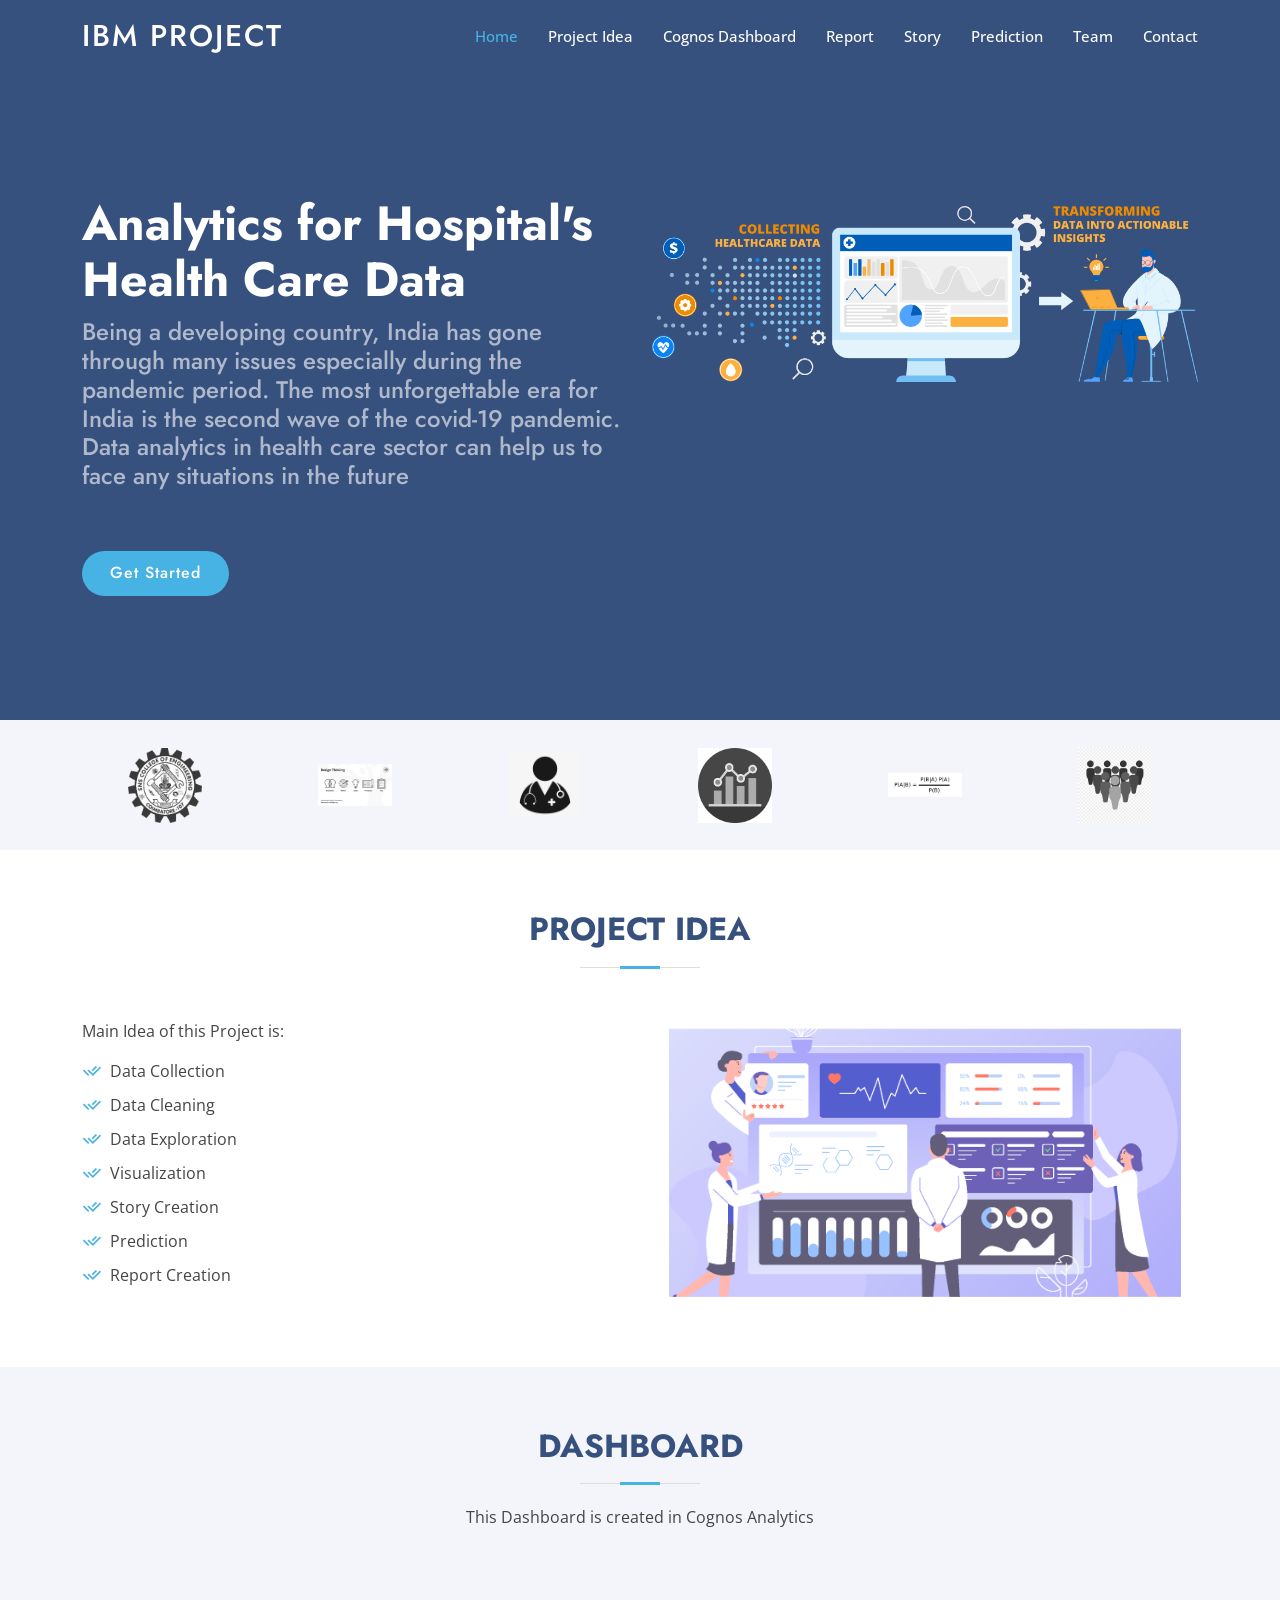
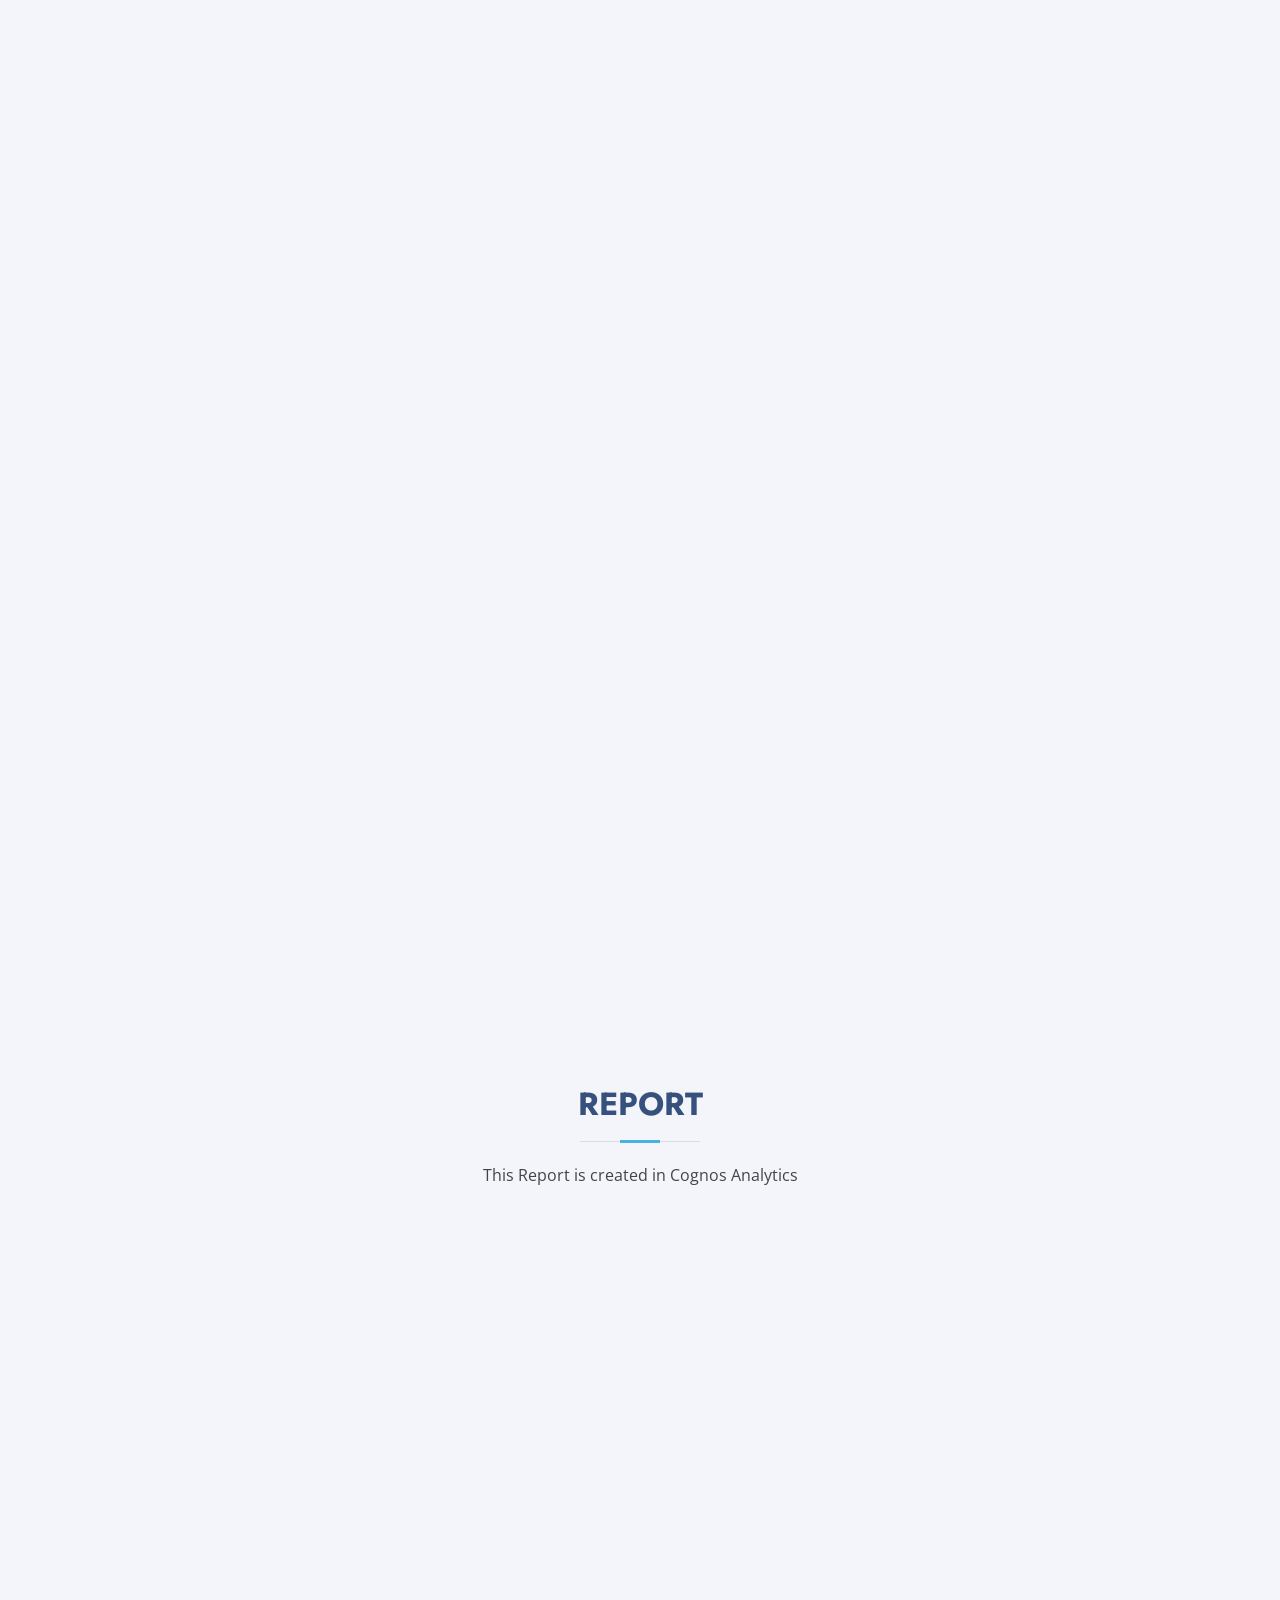
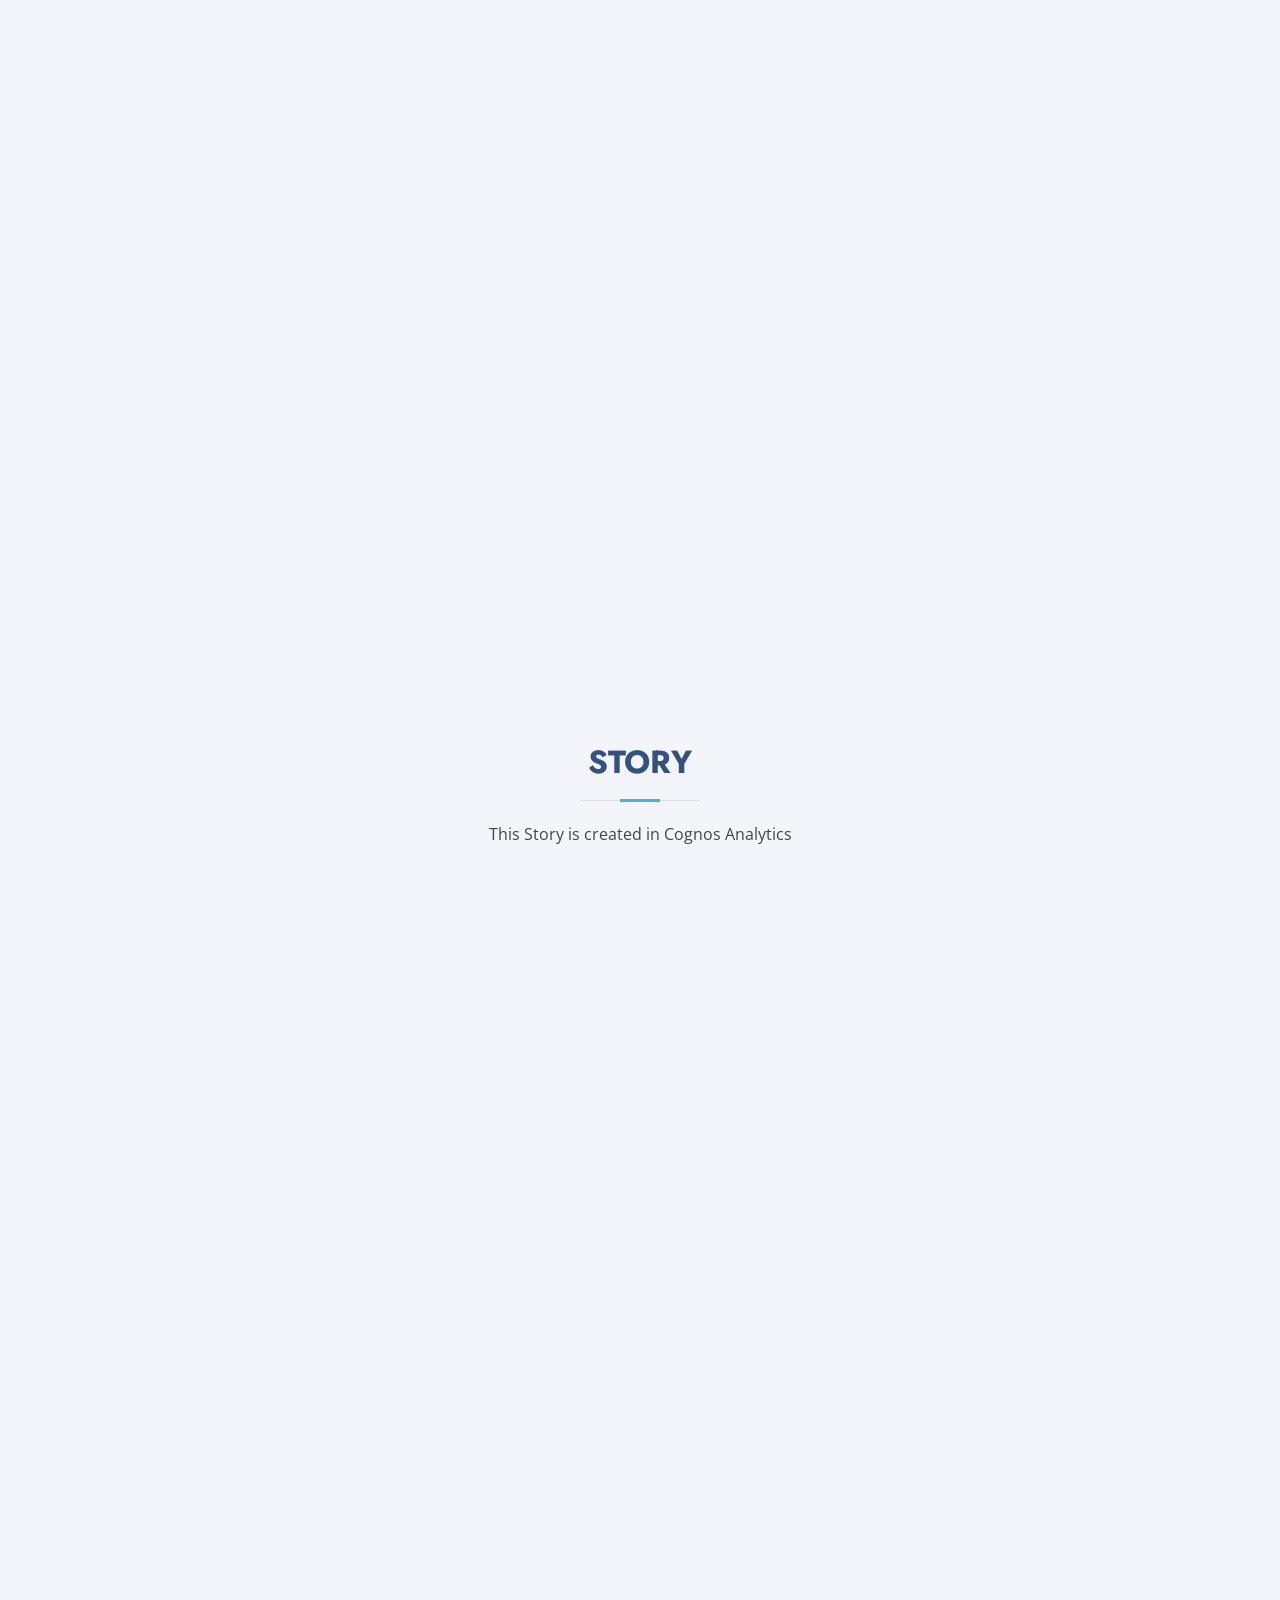
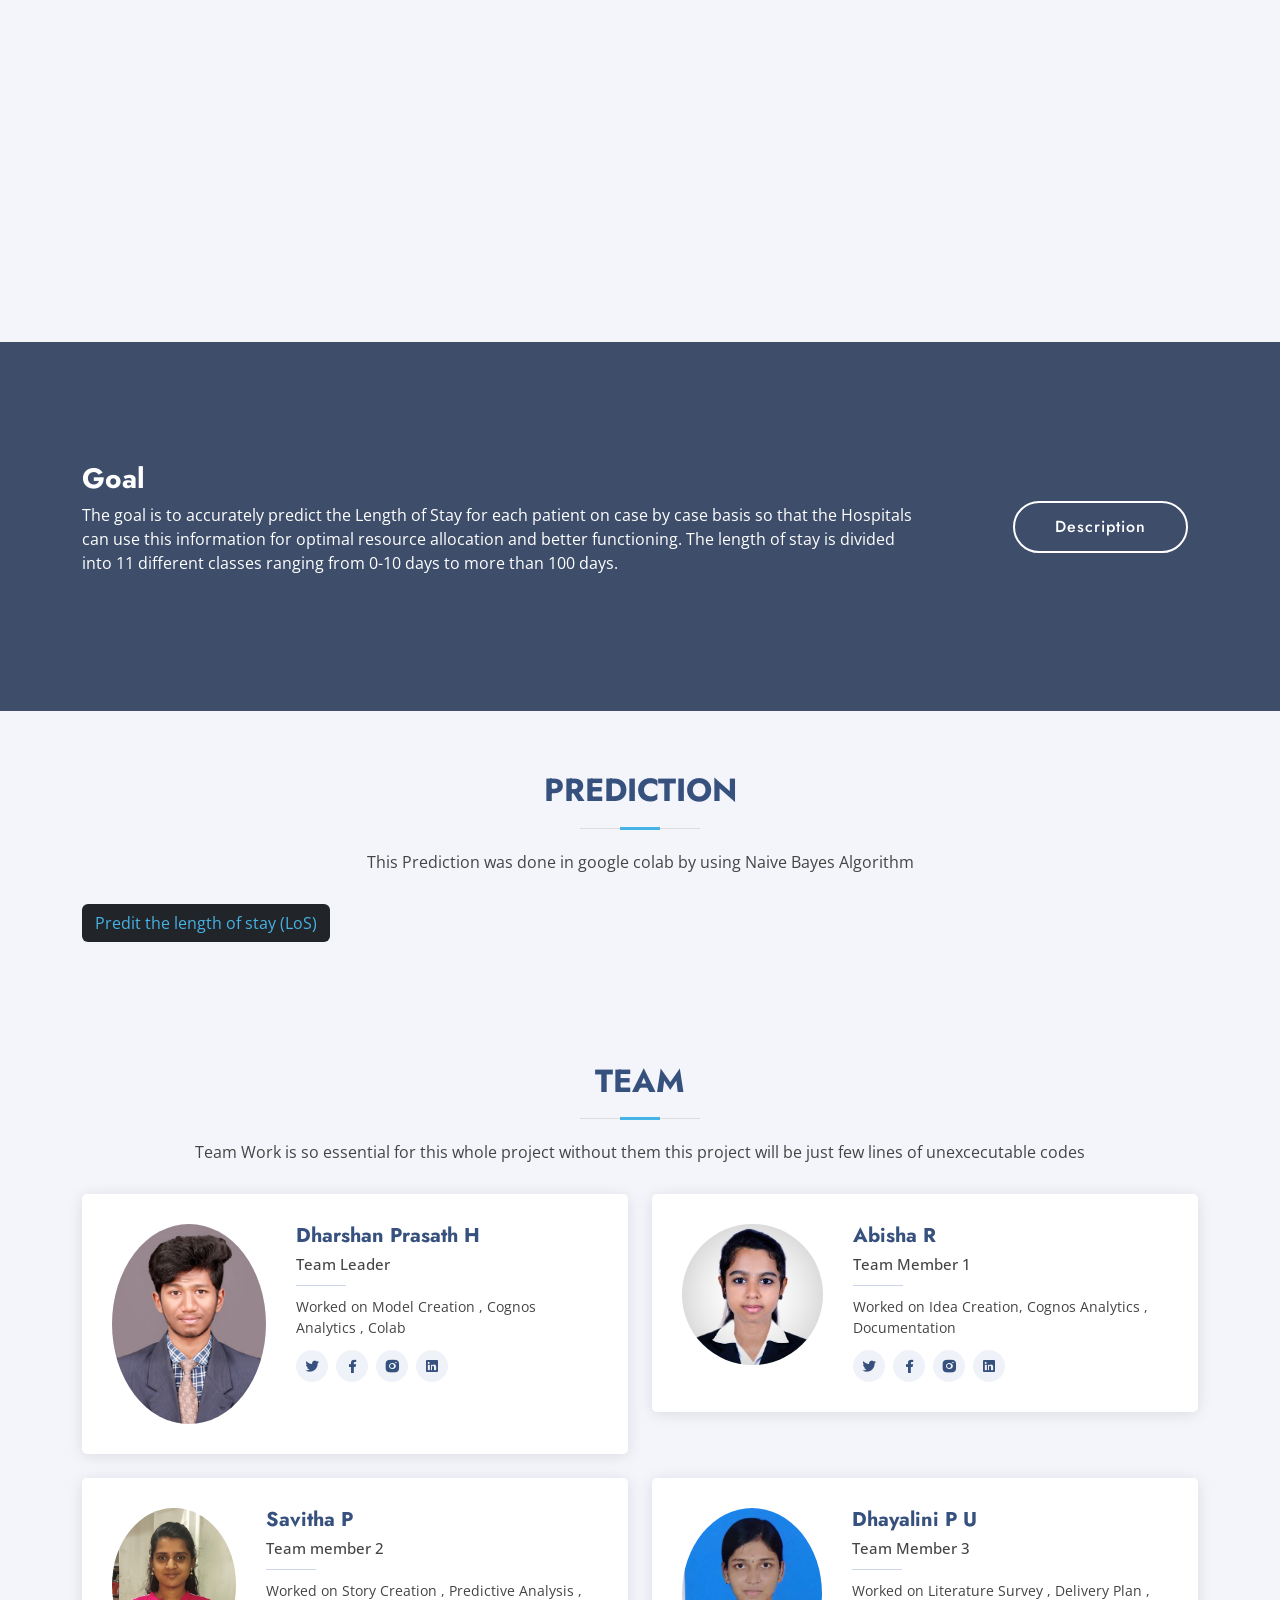
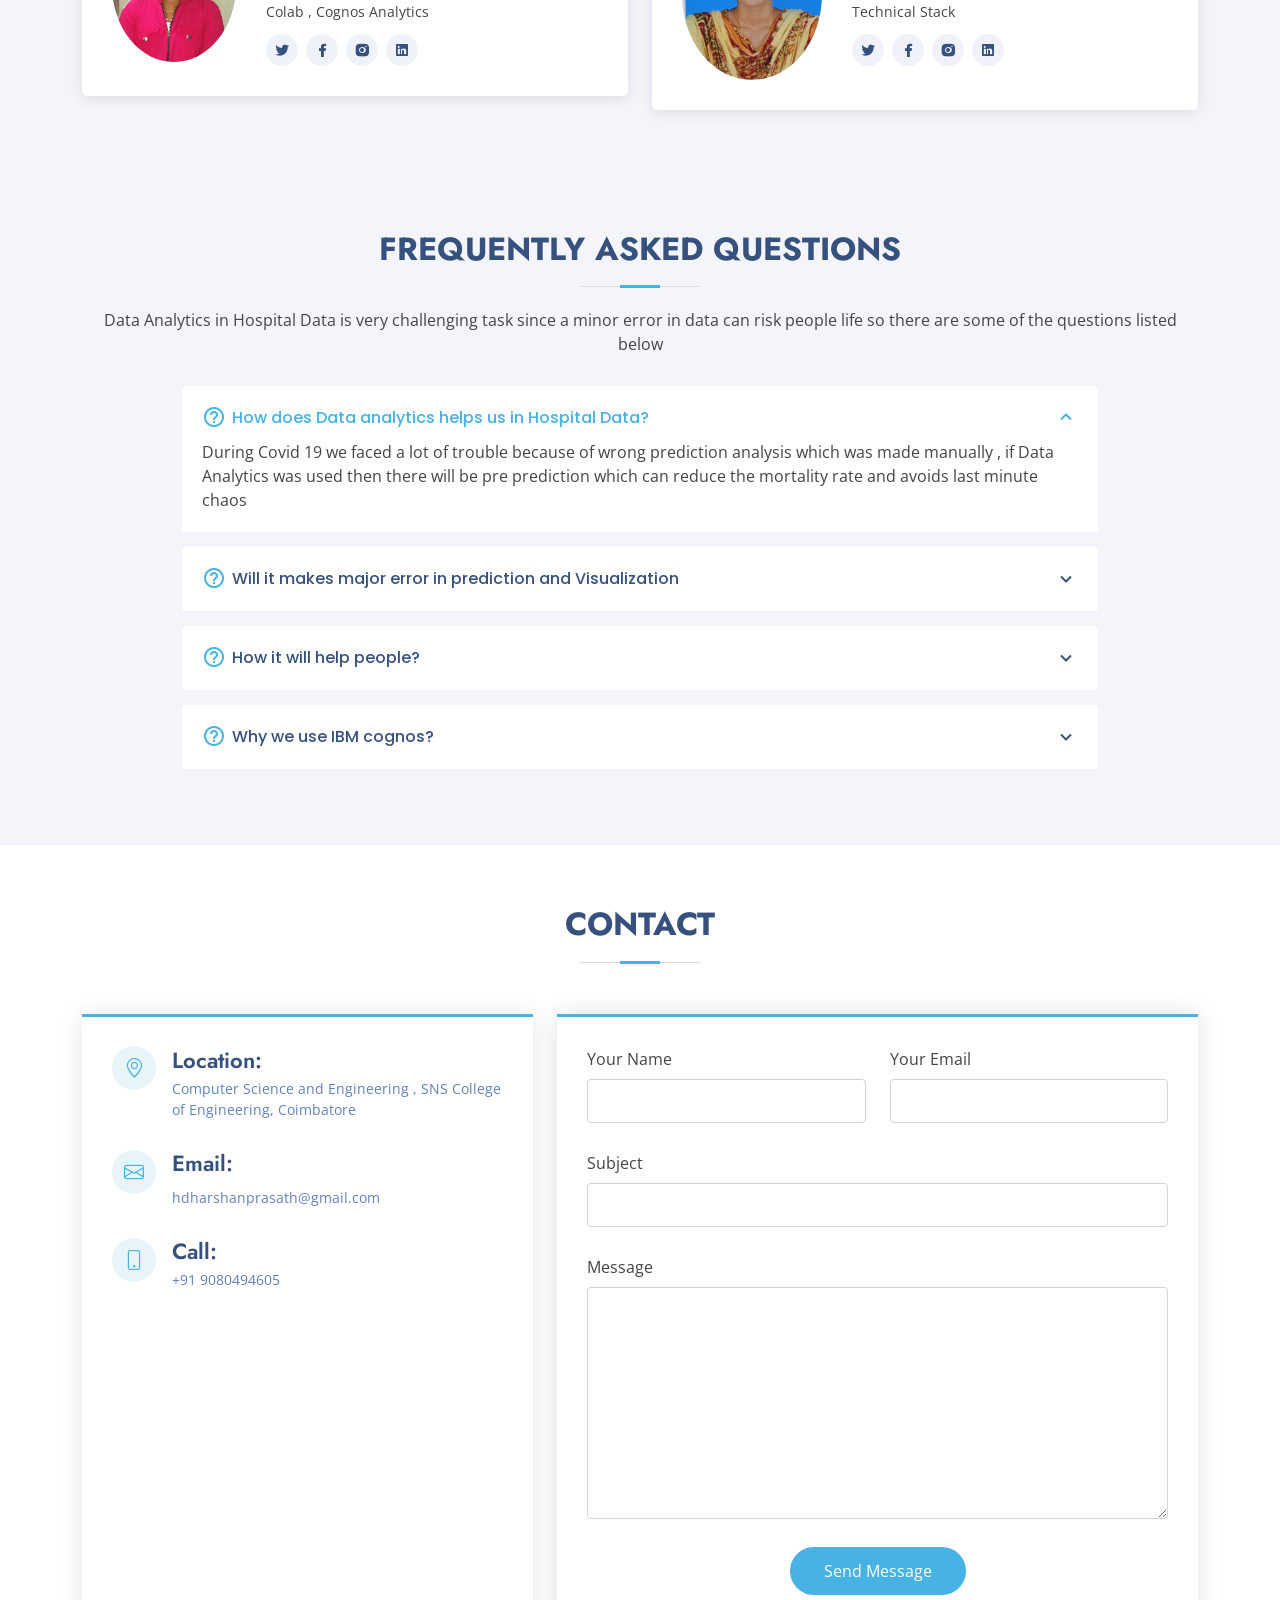
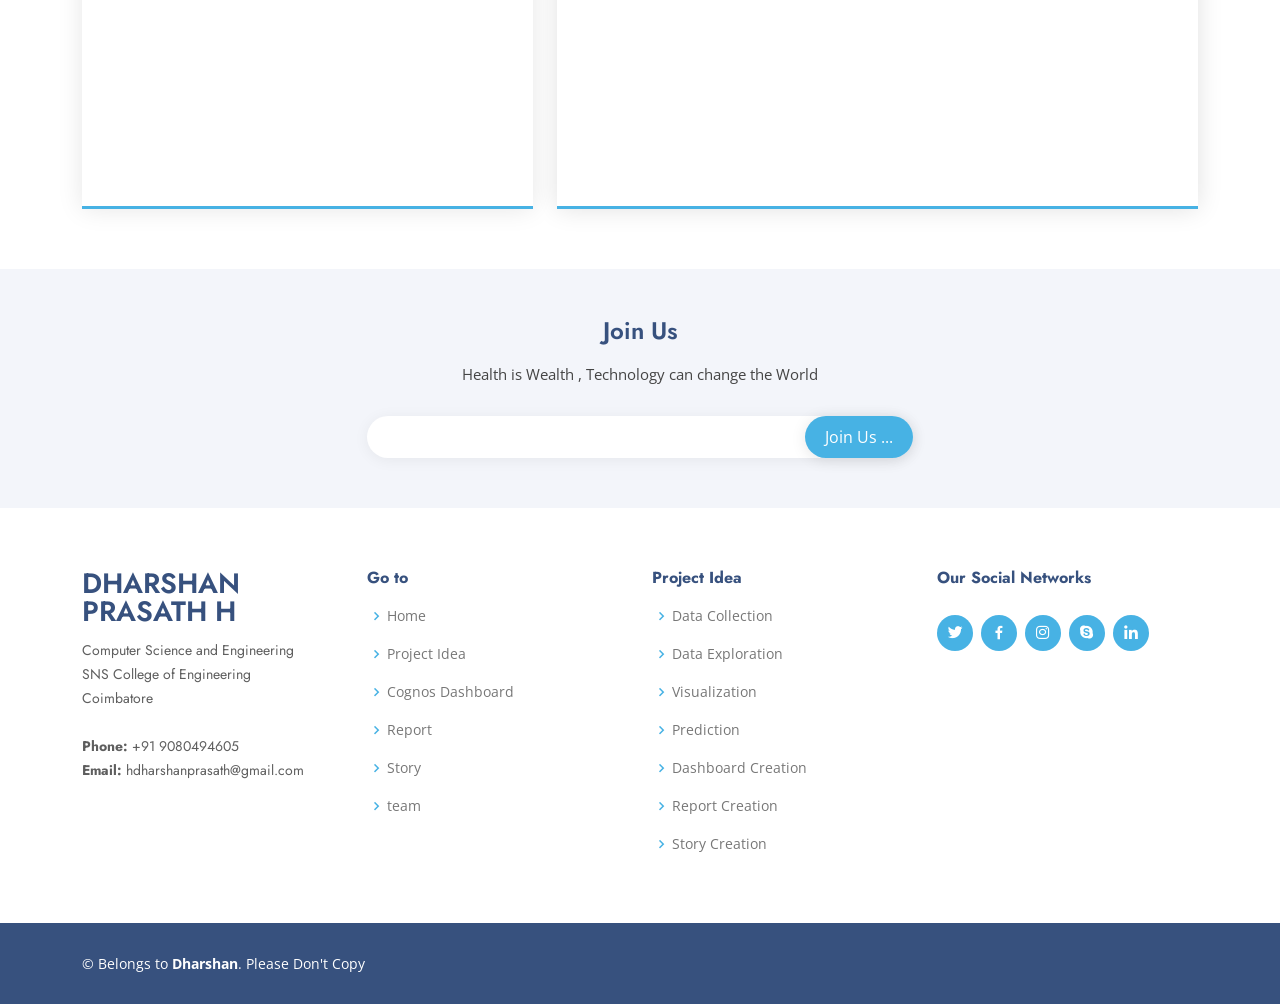
==== commit 4fa498ea: "Add files via upload" ====
--- a/Final Deliverables/Web Application/Analytics on Hospital's Health Care Data/index.html
+++ b/Final Deliverables/Web Application/Analytics on Hospital's Health Care Data/index.html
@@ -1,512 +1,528 @@
-<!DOCTYPE html>
-<html lang="en">
-
-<head>
-  <meta charset="utf-8">
-  <meta content="width=device-width, initial-scale=1.0" name="viewport">
-
-  <title>IBM Nalaiyathiran Project</title>
-  <meta content="" name="description">
-  <meta content="" name="keywords">
-
-  <!-- Favicons -->
-  <link href="assets/img/anonymus.png" rel="anonymus">
-  <link href="assets/img/anonymus.png" rel="anonymus">
-
-  <!-- Google Fonts -->
-  <link href="https://fonts.googleapis.com/css?family=Open+Sans:300,300i,400,400i,600,600i,700,700i|Jost:300,300i,400,400i,500,500i,600,600i,700,700i|Poppins:300,300i,400,400i,500,500i,600,600i,700,700i" rel="stylesheet">
-
-  <!-- Vendor CSS Files -->
-  <link href="assets/vendor/aos/aos.css" rel="stylesheet">
-  <link href="assets/vendor/bootstrap/css/bootstrap.min.css" rel="stylesheet">
-  <link href="assets/vendor/bootstrap-icons/bootstrap-icons.css" rel="stylesheet">
-  <link href="assets/vendor/boxicons/css/boxicons.min.css" rel="stylesheet">
-  <link href="assets/vendor/glightbox/css/glightbox.min.css" rel="stylesheet">
-  <link href="assets/vendor/remixicon/remixicon.css" rel="stylesheet">
-  <link href="assets/vendor/swiper/swiper-bundle.min.css" rel="stylesheet">
-
-  <!-- Template Main CSS File -->
-  <link href="assets/css/style.css" rel="stylesheet">
-
-</head>
-<body>
-
-  <!-- ======= Header ======= -->
-  <header id="header" class="fixed-top ">
-    <div class="container d-flex align-items-center">
-
-      <h1 class="logo me-auto"><a href="index.html">IBM Project</a></h1>
-      <!-- Uncomment below if you prefer to use an image logo -->
-      <!-- <a href="index.html" class="logo me-auto"><img src="assets/img/logo.png" alt="" class="img-fluid"></a>-->
-
-      <nav id="navbar" class="navbar">
-        <ul>
-          <li><a class="nav-link scrollto active" href="#hero">Home</a></li>
-          <li><a class="nav-link scrollto" href="#Project">Project Idea</a></li>
-          <li><a class="nav-link scrollto" href="#Dashboard">Cognos Dashboard</a></li>
-          <li><a class="nav-link scrollto" href="#Report">Report</a></li>
-          <li><a class="nav-link scrollto" href="#Story">Story</a></li>
-          <li><a class="nav-link scrollto" href="#team">Team</a></li>
-          <li><a class="nav-link scrollto" href="#Contact">Contact</a></li>
-        </ul>
-        <i class="bi bi-list mobile-nav-toggle"></i>
-      </nav><!-- .navbar -->
-
-    </div>
-  </header><!-- End Header -->
-
-  <!-- ======= Hero Section ======= -->
-  <section id="hero" class="d-flex align-items-center">
-
-    <div class="container">
-      <div class="row">
-        <div class="col-lg-6 d-flex flex-column justify-content-center pt-4 pt-lg-0 order-2 order-lg-1" data-aos="fade-up" data-aos-delay="200">
-          <h1>Analytics for Hospital's Health Care Data</h1>
-          <h2>Being a developing country, India has gone through many issues especially during the pandemic period. The most unforgettable era for India is the second wave of the covid-19 pandemic. Data analytics in health care sector can help us to face any situations in the future</h2>
-          <div class="d-flex justify-content-center justify-content-lg-start">
-            <a href="#Project" class="btn-get-started scrollto">Get Started</a>
-          </div>
-        </div>
-        <div class="col-lg-6 order-1 order-lg-2 cover-pic-medical-data-analytics" data-aos="zoom-in" data-aos-delay="200">
-          <img src="assets/img/cover-pic-medical-data-analytics.png" class="img-fluid animated" alt="">
-        </div>
-      </div>
-    </div>
-
-  </section><!-- End Hero -->
-
-  <main id="main">
-
-    <!-- ======= Clients Section ======= -->
-    <section id="clients" class="clients section-bg">
-      <div class="container">
-
-        <div class="row" data-aos="zoom-in">
-
-          <div class="col-lg-2 col-md-4 col-6 d-flex align-items-center justify-content-center">
-            <img src="assets/img/clients/sns.png" class="img-fluid" alt="">
-          </div>
-
-          <div class="col-lg-2 col-md-4 col-6 d-flex align-items-center justify-content-center">
-            <img src="assets/img/clients/DT.png" class="img-fluid" alt="">
-          </div>
-
-          <div class="col-lg-2 col-md-4 col-6 d-flex align-items-center justify-content-center">
-            <img src="assets/img/clients/doctor.png" class="img-fluid" alt="">
-          </div>
-
-          <div class="col-lg-2 col-md-4 col-6 d-flex align-items-center justify-content-center">
-            <img src="assets/img/clients/analytics.png" class="img-fluid" alt="">
-          </div>
-
-          <div class="col-lg-2 col-md-4 col-6 d-flex align-items-center justify-content-center">
-            <img src="assets/img/clients/naive.png" class="img-fluid" alt="">
-          </div>
-
-          <div class="col-lg-2 col-md-4 col-6 d-flex align-items-center justify-content-center">
-            <img src="assets/img/clients/Team.png" class="img-fluid" alt="">
-          </div>
-
-        </div>
-
-      </div>
-    </section><!-- End Cliens Section -->
-
-    <!-- ======= Project Idea Section ======= -->
-    <section id="Project" class="about">
-      <div class="container" data-aos="fade-up">
-
-        <div class="section-title">
-          <h2>Project Idea</h2>
-        </div>
-
-        <div class="row content">
-          <div class="col-lg-6">
-            <p>
-              Main Idea of this Project is:
-            </p>
-            <ul>
-              <li><i class="ri-check-double-line"></i>Data Collection</li>
-              <li><i class="ri-check-double-line"></i>Data Cleaning</li>
-              <li><i class="ri-check-double-line"></i>Data Exploration</li>
-              <li><i class="ri-check-double-line"></i>Visualization</li>
-              <li><i class="ri-check-double-line"></i> Story Creation</li>
-              <li><i class="ri-check-double-line"></i> Prediction</li>
-              <li><i class="ri-check-double-line"></i> Report Creation </li>
-            </ul>
-          </div>
-          <div class="col-lg-6 pt-4 pt-lg-0">
-            <div class="pic"><img src="assets/img/Data Analytics.png" class="img-fluid" alt=""></div>
-          </div>
-        </div>
-
-      </div>
-    </section><!-- End Project Idea Section -->
-
-   
-
-
-    <!-- ======= Dashboard Section ======= -->
-    <section id="Dashboard" class="Dashboard section-bg">
-      <div class="container" data-aos="fade-up">
-
-        <div class="section-title">
-          <h2>Dashboard</h2>
-          <p>This Dashboard is created in Cognos Analytics</p>
-        </div>
-        
-        <iframe src="https://us3.ca.analytics.ibm.com/bi/?perspective=dashboard&amp;pathRef=.my_folders%2FSprint%2B3%2BDashboard%2B2&amp;closeWindowOnLastView=true&amp;ui_appbar=false&amp;ui_navbar=false&amp;shareMode=embedded&amp;action=view&amp;mode=dashboard&amp;subView=model0000018488cd6a1f_00000002" width="1500" height="1000" frameborder="0" gesture="media" allow="encrypted-media" allowfullscreen=""></iframe>        
-
-      </div>
-    </section><!-- End Dashboard Section -->
-    <!-- ======= Report Section ======= -->
-    <section id="Report" class="Report section-bg">
-      <div class="container" data-aos="fade-up">
-
-      <div class="section-title">
-        <h2>Report</h2>
-        <p>This Report is created in Cognos Analytics</p>
-      </div>
-      <iframe src="https://us3.ca.analytics.ibm.com/bi/?pathRef=.my_folders%2FSprint%2B4%2Breport%2B2&amp;closeWindowOnLastView=true&amp;ui_appbar=false&amp;ui_navbar=false&amp;shareMode=embedded&amp;action=run&amp;format=HTML&amp;prompt=false" width="1500" height="1000" frameborder="0" gesture="media" allow="encrypted-media" allowfullscreen=""></iframe>
-
-    </div>
-  </section>
-    <!-- ======= Report Section ======= -->
-    <!-- ======= Story Section ======= -->
-    <section id="Story" class="Story section-bg">
-      <div class="container" data-aos="fade-up">
-
-      <div class="section-title">
-        <h2>Story</h2>
-        <p>This Story is created in Cognos Analytics</p>
-      </div>
-      <iframe src="https://us3.ca.analytics.ibm.com/bi/?perspective=story&amp;pathRef=.my_folders%2FSprint%2B4%2BStory&amp;closeWindowOnLastView=true&amp;ui_appbar=false&amp;ui_navbar=false&amp;shareMode=embedded&amp;action=view&amp;sceneId=model00000184850abab4_00000002&amp;sceneTime=0" width="1500" height="1000" frameborder="0" gesture="media" allow="encrypted-media" allowfullscreen=""></iframe>    </div>
-  </section>
-    <!-- ======= Story Section ======= -->
-    <!-- ======= Goal Section ======= -->
-    <section id="cta" class="cta">  
-      <div class="container" data-aos="zoom-in">
-
-        <div class="row">
-          <div class="col-lg-9 text-center text-lg-start">
-            <h3>Goal</h3>
-            <p> The goal is to accurately predict the Length of Stay for each patient on case by case basis so that the Hospitals can use this information for optimal resource allocation and better functioning. The length of stay is divided into 11 different classes ranging from 0-10 days to more than 100 days.</p>
-          </div>
-          <div class="col-lg-3 cta-btn-container text-center">
-            <a class="cta-btn align-middle" href="#">Description</a>
-          </div>
-        </div>
-
-      </div>
-    </section><!-- End Goal Section -->
-
-    
-
-    <!-- ======= Team Section ======= -->
-    <section id="team" class="team section-bg">
-      <div class="container" data-aos="fade-up">
-
-        <div class="section-title">
-          <h2>Team</h2>
-          <p>Team Work is so essential for this whole project without them this project will be just few lines of unexcecutable codes</p>
-        </div>
-
-        <div class="row">
-
-          <div class="col-lg-6">
-            <div class="member d-flex align-items-start" data-aos="zoom-in" data-aos-delay="100">
-              <div class="pic"><img src="assets/img/team/Dharshan.jpg" class="img-fluid" alt=""></div>
-              <div class="member-info">
-                <h4>Dharshan Prasath H</h4>
-                <span>Team Leader</span>
-                <p>Worked on Model Creation , Cognos Analytics , Colab</p>
-                <div class="social">
-                  <a href=""><i class="ri-twitter-fill"></i></a>
-                  <a href=""><i class="ri-facebook-fill"></i></a>
-                  <a href=""><i class="ri-instagram-fill"></i></a>
-                  <a href=""> <i class="ri-linkedin-box-fill"></i> </a>
-                </div>
-              </div>
-            </div>
-          </div>
-
-          <div class="col-lg-6 mt-4 mt-lg-0">
-            <div class="member d-flex align-items-start" data-aos="zoom-in" data-aos-delay="200">
-              <div class="pic"><img src="assets/img/team/Abisha.jpg" class="img-fluid" alt=""></div>
-              <div class="member-info">
-                <h4>Abisha R</h4>
-                <span>Team Member 1</span>
-                <p>Worked on Idea Creation, Cognos Analytics , Documentation</p>
-                <div class="social">
-                  <a href=""><i class="ri-twitter-fill"></i></a>
-                  <a href=""><i class="ri-facebook-fill"></i></a>
-                  <a href=""><i class="ri-instagram-fill"></i></a>
-                  <a href=""> <i class="ri-linkedin-box-fill"></i> </a>
-                </div>
-              </div>
-            </div>
-          </div>
-
-          <div class="col-lg-6 mt-4">
-            <div class="member d-flex align-items-start" data-aos="zoom-in" data-aos-delay="300">
-              <div class="pic"><img src="assets/img/team/Savitha.jpg" class="img-fluid" alt=""></div>
-              <div class="member-info">
-                <h4>Savitha P</h4>
-                <span>Team member 2</span>
-                <p>Worked on Story Creation , Predictive Analysis , Colab , Cognos Analytics</p>
-                <div class="social">
-                  <a href=""><i class="ri-twitter-fill"></i></a>
-                  <a href=""><i class="ri-facebook-fill"></i></a>
-                  <a href=""><i class="ri-instagram-fill"></i></a>
-                  <a href=""> <i class="ri-linkedin-box-fill"></i> </a>
-                </div>
-              </div>
-            </div>
-          </div>
-
-          <div class="col-lg-6 mt-4">
-            <div class="member d-flex align-items-start" data-aos="zoom-in" data-aos-delay="400">
-              <div class="pic"><img src="assets/img/team/Dhayalini.jpg" class="img-fluid" alt=""></div>
-              <div class="member-info">
-                <h4>Dhayalini P U</h4>
-                <span>Team Member 3</span>
-                <p>Worked on Literature Survey , Delivery Plan , Technical Stack</p>
-                <div class="social">
-                  <a href=""><i class="ri-twitter-fill"></i></a>
-                  <a href=""><i class="ri-facebook-fill"></i></a>
-                  <a href=""><i class="ri-instagram-fill"></i></a>
-                  <a href=""> <i class="ri-linkedin-box-fill"></i> </a>
-                </div>
-              </div>
-            </div>
-          </div>
-
-        </div>
-
-      </div>
-    </section><!-- End Team Section -->
-
-   
-
-    <!-- ======= Frequently Asked Questions Section ======= -->
-    <section id="faq" class="faq section-bg">
-      <div class="container" data-aos="fade-up">
-
-        <div class="section-title">
-          <h2>Frequently Asked Questions</h2>
-          <p>Data Analytics in Hospital Data is very challenging task since a minor error in data can risk people life so there are some of the questions listed below</p>
-        </div>
-
-        <div class="faq-list">
-          <ul>
-            <li data-aos="fade-up" data-aos-delay="100">
-              <i class="bx bx-help-circle icon-help"></i> <a data-bs-toggle="collapse" class="collapse" data-bs-target="#faq-list-1">How does Data analytics helps us in Hospital Data? <i class="bx bx-chevron-down icon-show"></i><i class="bx bx-chevron-up icon-close"></i></a>
-              <div id="faq-list-1" class="collapse show" data-bs-parent=".faq-list">
-                <p>
-                  During Covid 19 we faced a lot of trouble because of wrong prediction analysis which was made manually , if Data Analytics was used then there will be pre prediction which can reduce the mortality rate and avoids last minute chaos
-                </p>
-              </div>
-            </li>
-
-            <li data-aos="fade-up" data-aos-delay="200">
-              <i class="bx bx-help-circle icon-help"></i> <a data-bs-toggle="collapse" data-bs-target="#faq-list-2" class="collapsed">Will it makes major error in prediction and Visualization <i class="bx bx-chevron-down icon-show"></i><i class="bx bx-chevron-up icon-close"></i></a>
-              <div id="faq-list-2" class="collapse" data-bs-parent=".faq-list">
-                <p>
-                  IBM Cognos has low level of error in prediction and visualization this can help us to make accurate results
-                </p>
-              </div>
-            </li>
-
-            <li data-aos="fade-up" data-aos-delay="300">
-              <i class="bx bx-help-circle icon-help"></i> <a data-bs-toggle="collapse" data-bs-target="#faq-list-3" class="collapsed">How it will help people? <i class="bx bx-chevron-down icon-show"></i><i class="bx bx-chevron-up icon-close"></i></a>
-              <div id="faq-list-3" class="collapse" data-bs-parent=".faq-list">
-                <p>
-                  This project can help people to make analysis so that resource allocation can be done easily and better than the manual method
-                </p>
-              </div>
-            </li>
-
-            <li data-aos="fade-up" data-aos-delay="400">
-              <i class="bx bx-help-circle icon-help"></i> <a data-bs-toggle="collapse" data-bs-target="#faq-list-4" class="collapsed">Why we use IBM cognos? <i class="bx bx-chevron-down icon-show"></i><i class="bx bx-chevron-up icon-close"></i></a>
-              <div id="faq-list-4" class="collapse" data-bs-parent=".faq-list">
-                <p>
-                  IBM Cognos can help us to make visualization faster than we do in python IDE , also it has a AI feature to predict and produce insights from the visualizations made
-                </p>
-              </div>
-            </li>
-
-
-          </ul>
-        </div>
-
-      </div>
-    </section><!-- End Frequently Asked Questions Section -->
-
-    <!-- ======= Contact Section ======= -->
-    <section id="contact" class="contact">
-      <div class="container" data-aos="fade-up">
-
-        <div class="section-title">
-          <h2>Contact</h2>
-        </div>
-
-        <div class="row">
-
-          <div class="col-lg-5 d-flex align-items-stretch">
-            <div class="info">
-              <div class="address">
-                <i class="bi bi-geo-alt"></i>
-                <h4>Location:</h4>
-                <p>Computer Science and Engineering , SNS College of Engineering, Coimbatore</p>
-              </div>
-
-              <div class="email">
-                <i class="bi bi-envelope"></i>
-                <h4>Email:</h4>
-                <p>hdharshanprasath@gmail.com</p>
-              </div>
-
-              <div class="phone">
-                <i class="bi bi-phone"></i>
-                <h4>Call:</h4>
-                <p>+91 9080494605</p>
-              </div>
-
-              <iframe src="https://www.google.com/maps/embed?pb=!1m18!1m12!1m3!1d3915.1335985104256!2d77.02498231447777!3d11.103419492100146!2m3!1f0!2f0!3f0!3m2!1i1024!2i768!4f13.1!3m3!1m2!1s0x3ba8f83350b6be39%3A0xd5e7ea7227568ae2!2sSNS%20College%20of%20Engineering%20(Autonomous)!5e0!3m2!1sen!2sin!4v1668711127882!5m2!1sen!2sin" width="600" height="450" style="border:0;" allowfullscreen="" loading="lazy" referrerpolicy="no-referrer-when-downgrade"></iframe>            </div>
-
-          </div>
-
-          <div class="col-lg-7 mt-5 mt-lg-0 d-flex align-items-stretch">
-            <form action="forms/contact.php" method="post" role="form" class="php-email-form">
-              <div class="row">
-                <div class="form-group col-md-6">
-                  <label for="name">Your Name</label>
-                  <input type="text" name="name" class="form-control" id="name" required>
-                </div>
-                <div class="form-group col-md-6">
-                  <label for="name">Your Email</label>
-                  <input type="email" class="form-control" name="email" id="email" required>
-                </div>
-              </div>
-              <div class="form-group">
-                <label for="name">Subject</label>
-                <input type="text" class="form-control" name="subject" id="subject" required>
-              </div>
-              <div class="form-group">
-                <label for="name">Message</label>
-                <textarea class="form-control" name="message" rows="10" required></textarea>
-              </div>
-              <div class="my-3">
-                <div class="loading">Loading</div>
-                <div class="error-message"></div>
-                <div class="sent-message">Your message has been sent. Thank you!</div>
-              </div>
-              <div class="text-center"><button type="submit">Send Message</button></div>
-            </form>
-          </div>
-
-        </div>
-
-      </div>
-    </section><!-- End Contact Section -->
-
-  </main><!-- End #main -->
-
-  <!-- ======= Footer ======= -->
-  <footer id="footer">
-
-    <div class="footer-newsletter">
-      <div class="container">
-        <div class="row justify-content-center">
-          <div class="col-lg-6">
-            <h4>Join Us</h4>
-            <p>Health is Wealth , Technology can change the World</p>
-            <form action="" method="post">
-              <input type="email" name="email"><input type="submit" value="Join Us ...">
-            </form>
-          </div>
-        </div>
-      </div>
-    </div>
-
-    <div class="footer-top">
-      <div class="container">
-        <div class="row">
-
-          <div class="col-lg-3 col-md-6 footer-contact">
-            <h3>Dharshan Prasath H</h3>
-            <p>
-              Computer Science and Engineering <br>
-              SNS College of Engineering<br>
-              Coimbatore <br><br>
-              <strong>Phone:</strong> +91 9080494605<br>
-              <strong>Email:</strong> hdharshanprasath@gmail.com<br>
-            </p>
-          </div>
-
-          <div class="col-lg-3 col-md-6 footer-links">
-            <h4>Go to</h4>
-            <ul>
-              <li><i class="bx bx-chevron-right"></i> <a href="#">Home</a></li>
-              <li><i class="bx bx-chevron-right"></i> <a href="#">Project Idea</a></li>
-              <li><i class="bx bx-chevron-right"></i> <a href="#">Cognos Dashboard</a></li>
-              <li><i class="bx bx-chevron-right"></i> <a href="#">Report</a></li>
-              <li><i class="bx bx-chevron-right"></i> <a href="#">Story</a></li>
-              <li><i class="bx bx-chevron-right"></i> <a href="#">team</a></li>
-            </ul>
-          </div>
-
-          <div class="col-lg-3 col-md-6 footer-links">
-            <h4>Project Idea</h4>
-            <ul>
-              <li><i class="bx bx-chevron-right"></i> <a href="#">Data Collection</a></li>
-              <li><i class="bx bx-chevron-right"></i> <a href="#">Data Exploration</a></li>
-              <li><i class="bx bx-chevron-right"></i> <a href="#">Visualization</a></li>
-              <li><i class="bx bx-chevron-right"></i> <a href="#">Prediction</a></li>
-              <li><i class="bx bx-chevron-right"></i> <a href="#">Dashboard Creation</a></li>
-              <li><i class="bx bx-chevron-right"></i> <a href="#">Report Creation</a></li>
-              <li><i class="bx bx-chevron-right"></i> <a href="#">Story Creation</a></li>
-            </ul>
-          </div>
-
-          <div class="col-lg-3 col-md-6 footer-links">
-            <h4>Our Social Networks</h4>
-            <div class="social-links mt-3">
-              <a href="#" class="twitter"><i class="bx bxl-twitter"></i></a>
-              <a href="#" class="facebook"><i class="bx bxl-facebook"></i></a>
-              <a href="#" class="instagram"><i class="bx bxl-instagram"></i></a>
-              <a href="#" class="google-plus"><i class="bx bxl-skype"></i></a>
-              <a href="#" class="linkedin"><i class="bx bxl-linkedin"></i></a>
-            </div>
-          </div>
-
-        </div>
-      </div>
-    </div>
-
-    <div class="container footer-bottom clearfix">
-      <div class="copyright">
-        &copy; Belongs to <strong><span>Dharshan</span></strong>. Please Don't Copy
-      </div>
-      </div>
-    </div>
-  </footer><!-- End Footer -->
-
-  <div id="preloader"></div>
-  <a href="#" class="back-to-top d-flex align-items-center justify-content-center"><i class="bi bi-arrow-up-short"></i></a>
-
-  <!-- Vendor JS Files -->
-  <script src="assets/vendor/aos/aos.js"></script>
-  <script src="assets/vendor/bootstrap/js/bootstrap.bundle.min.js"></script>
-  <script src="assets/vendor/glightbox/js/glightbox.min.js"></script>
-  <script src="assets/vendor/isotope-layout/isotope.pkgd.min.js"></script>
-  <script src="assets/vendor/swiper/swiper-bundle.min.js"></script>
-  <script src="assets/vendor/waypoints/noframework.waypoints.js"></script>
-  <script src="assets/vendor/php-email-form/validate.js"></script>
-
-  <!-- Template Main JS File -->
-  <script src="assets/js/main.js"></script>
-
-</body>
-
+<!DOCTYPE html>
+<html lang="en">
+
+<head>
+  <meta charset="utf-8">
+  <meta content="width=device-width, initial-scale=1.0" name="viewport">
+
+  <title>IBM Nalaiyathiran Project</title>
+  <meta content="" name="description">
+  <meta content="" name="keywords">
+
+  <!-- Favicons -->
+  <link href="assets/img/anonymus.png" rel="anonymus">
+  <link href="assets/img/anonymus.png" rel="anonymus">
+
+  <!-- Google Fonts -->
+  <link href="https://fonts.googleapis.com/css?family=Open+Sans:300,300i,400,400i,600,600i,700,700i|Jost:300,300i,400,400i,500,500i,600,600i,700,700i|Poppins:300,300i,400,400i,500,500i,600,600i,700,700i" rel="stylesheet">
+
+  <!-- Vendor CSS Files -->
+  <link href="assets/vendor/aos/aos.css" rel="stylesheet">
+  <link href="assets/vendor/bootstrap/css/bootstrap.min.css" rel="stylesheet">
+  <link href="assets/vendor/bootstrap-icons/bootstrap-icons.css" rel="stylesheet">
+  <link href="assets/vendor/boxicons/css/boxicons.min.css" rel="stylesheet">
+  <link href="assets/vendor/glightbox/css/glightbox.min.css" rel="stylesheet">
+  <link href="assets/vendor/remixicon/remixicon.css" rel="stylesheet">
+  <link href="assets/vendor/swiper/swiper-bundle.min.css" rel="stylesheet">
+
+  <!-- Template Main CSS File -->
+  <link href="assets/css/style.css" rel="stylesheet">
+
+</head>
+<body>
+
+  <!-- ======= Header ======= -->
+  <header id="header" class="fixed-top ">
+    <div class="container d-flex align-items-center">
+
+      <h1 class="logo me-auto"><a href="index.html">IBM Project</a></h1>
+      <!-- Uncomment below if you prefer to use an image logo -->
+      <!-- <a href="index.html" class="logo me-auto"><img src="assets/img/logo.png" alt="" class="img-fluid"></a>-->
+
+      <nav id="navbar" class="navbar">
+        <ul>
+          <li><a class="nav-link scrollto active" href="#hero">Home</a></li>
+          <li><a class="nav-link scrollto" href="#Project">Project Idea</a></li>
+          <li><a class="nav-link scrollto" href="#Dashboard">Cognos Dashboard</a></li>
+          <li><a class="nav-link scrollto" href="#Report">Report</a></li>
+          <li><a class="nav-link scrollto" href="#Story">Story</a></li>
+          <li><a class="nav-link scrollto" href="#Prediction">Prediction</a></li>
+          <li><a class="nav-link scrollto" href="#team">Team</a></li>
+          <li><a class="nav-link scrollto" href="#Contact">Contact</a></li>
+        </ul>
+        <i class="bi bi-list mobile-nav-toggle"></i>
+      </nav><!-- .navbar -->
+
+    </div>
+  </header><!-- End Header -->
+
+  <!-- ======= Hero Section ======= -->
+  <section id="hero" class="d-flex align-items-center">
+
+    <div class="container">
+      <div class="row">
+        <div class="col-lg-6 d-flex flex-column justify-content-center pt-4 pt-lg-0 order-2 order-lg-1" data-aos="fade-up" data-aos-delay="200">
+          <h1>Analytics for Hospital's Health Care Data</h1>
+          <h2>Being a developing country, India has gone through many issues especially during the pandemic period. The most unforgettable era for India is the second wave of the covid-19 pandemic. Data analytics in health care sector can help us to face any situations in the future</h2>
+          <div class="d-flex justify-content-center justify-content-lg-start">
+            <a href="#Project" class="btn-get-started scrollto">Get Started</a>
+          </div>
+        </div>
+        <div class="col-lg-6 order-1 order-lg-2 cover-pic-medical-data-analytics" data-aos="zoom-in" data-aos-delay="200">
+          <img src="assets/img/cover-pic-medical-data-analytics.png" class="img-fluid animated" alt="">
+        </div>
+      </div>
+    </div>
+
+  </section><!-- End Hero -->
+
+  <main id="main">
+
+    <!-- ======= Clients Section ======= -->
+    <section id="clients" class="clients section-bg">
+      <div class="container">
+
+        <div class="row" data-aos="zoom-in">
+
+          <div class="col-lg-2 col-md-4 col-6 d-flex align-items-center justify-content-center">
+            <img src="assets/img/clients/sns.png" class="img-fluid" alt="">
+          </div>
+
+          <div class="col-lg-2 col-md-4 col-6 d-flex align-items-center justify-content-center">
+            <img src="assets/img/clients/DT.png" class="img-fluid" alt="">
+          </div>
+
+          <div class="col-lg-2 col-md-4 col-6 d-flex align-items-center justify-content-center">
+            <img src="assets/img/clients/doctor.png" class="img-fluid" alt="">
+          </div>
+
+          <div class="col-lg-2 col-md-4 col-6 d-flex align-items-center justify-content-center">
+            <img src="assets/img/clients/analytics.png" class="img-fluid" alt="">
+          </div>
+
+          <div class="col-lg-2 col-md-4 col-6 d-flex align-items-center justify-content-center">
+            <img src="assets/img/clients/naive.png" class="img-fluid" alt="">
+          </div>
+
+          <div class="col-lg-2 col-md-4 col-6 d-flex align-items-center justify-content-center">
+            <img src="assets/img/clients/Team.png" class="img-fluid" alt="">
+          </div>
+
+        </div>
+
+      </div>
+    </section><!-- End Cliens Section -->
+
+    <!-- ======= Project Idea Section ======= -->
+    <section id="Project" class="about">
+      <div class="container" data-aos="fade-up">
+
+        <div class="section-title">
+          <h2>Project Idea</h2>
+        </div>
+
+        <div class="row content">
+          <div class="col-lg-6">
+            <p>
+              Main Idea of this Project is:
+            </p>
+            <ul>
+              <li><i class="ri-check-double-line"></i>Data Collection</li>
+              <li><i class="ri-check-double-line"></i>Data Cleaning</li>
+              <li><i class="ri-check-double-line"></i>Data Exploration</li>
+              <li><i class="ri-check-double-line"></i>Visualization</li>
+              <li><i class="ri-check-double-line"></i> Story Creation</li>
+              <li><i class="ri-check-double-line"></i> Prediction</li>
+              <li><i class="ri-check-double-line"></i> Report Creation </li>
+            </ul>
+          </div>
+          <div class="col-lg-6 pt-4 pt-lg-0">
+            <div class="pic"><img src="assets/img/Data Analytics.png" class="img-fluid" alt=""></div>
+          </div>
+        </div>
+
+      </div>
+    </section><!-- End Project Idea Section -->
+
+   
+
+
+    <!-- ======= Dashboard Section ======= -->
+    <section id="Dashboard" class="Dashboard section-bg">
+      <div class="container" data-aos="fade-up">
+
+        <div class="section-title">
+          <h2>Dashboard</h2>
+          <p>This Dashboard is created in Cognos Analytics</p>
+        </div>
+        
+        <iframe src="https://us3.ca.analytics.ibm.com/bi/?perspective=dashboard&amp;pathRef=.my_folders%2FSprint%2B3%2BDashboard%2B2&amp;closeWindowOnLastView=true&amp;ui_appbar=false&amp;ui_navbar=false&amp;shareMode=embedded&amp;action=view&amp;mode=dashboard&amp;subView=model0000018488cd6a1f_00000002" width="1500" height="1000" frameborder="0" gesture="media" allow="encrypted-media" allowfullscreen=""></iframe>        
+
+      </div>
+    </section><!-- End Dashboard Section -->
+    <!-- ======= Report Section ======= -->
+    <section id="Report" class="Report section-bg">
+      <div class="container" data-aos="fade-up">
+
+      <div class="section-title">
+        <h2>Report</h2>
+        <p>This Report is created in Cognos Analytics</p>
+      </div>
+      <iframe src="https://us3.ca.analytics.ibm.com/bi/?pathRef=.my_folders%2FSprint%2B4%2Breport%2B2&amp;closeWindowOnLastView=true&amp;ui_appbar=false&amp;ui_navbar=false&amp;shareMode=embedded&amp;action=run&amp;format=HTML&amp;prompt=false" width="1500" height="1000" frameborder="0" gesture="media" allow="encrypted-media" allowfullscreen=""></iframe>
+
+    </div>
+  </section>
+    <!-- ======= Report Section ======= -->
+    <!-- ======= Story Section ======= -->
+    <section id="Story" class="Story section-bg">
+      <div class="container" data-aos="fade-up">
+
+      <div class="section-title">
+        <h2>Story</h2>
+        <p>This Story is created in Cognos Analytics</p>
+      </div>
+      <iframe src="https://us3.ca.analytics.ibm.com/bi/?perspective=story&amp;pathRef=.my_folders%2FSprint%2B4%2BStory&amp;closeWindowOnLastView=true&amp;ui_appbar=false&amp;ui_navbar=false&amp;shareMode=embedded&amp;action=view&amp;sceneId=model00000184850abab4_00000002&amp;sceneTime=0" width="1500" height="1000" frameborder="0" gesture="media" allow="encrypted-media" allowfullscreen=""></iframe>    </div>
+  </section>
+    <!-- ======= Story Section ======= -->
+    <!-- ======= Goal Section ======= -->
+    <section id="cta" class="cta">  
+      <div class="container" data-aos="zoom-in">
+
+        <div class="row">
+          <div class="col-lg-9 text-center text-lg-start">
+            <h3>Goal</h3>
+            <p> The goal is to accurately predict the Length of Stay for each patient on case by case basis so that the Hospitals can use this information for optimal resource allocation and better functioning. The length of stay is divided into 11 different classes ranging from 0-10 days to more than 100 days.</p>
+          </div>
+          <div class="col-lg-3 cta-btn-container text-center">
+            <a class="cta-btn align-middle" href="#">Description</a>
+          </div>
+        </div>
+
+      </div>
+    </section><!-- End Goal Section -->
+    <!-- ======= Prediction Section ======= -->
+    <section id="Prediction" class="Prediction section-bg">
+      <div class="container" data-aos="fade-up">
+
+      <div class="section-title">
+        <h2>Prediction</h2>
+        <p>This Prediction was done in google colab by using Naive Bayes Algorithm</p>
+      </div>
+      <button class="btn text-light bg-dark button1">
+        <a class="" href="./Prediction.html">Predit the length of stay (LoS)</a>
+      </button>
+       
+    </div>
+  </section>
+    <!-- ======= Report Section ======= -->
+    
+    
+
+    <!-- ======= Team Section ======= -->
+    <section id="team" class="team section-bg">
+      <div class="container" data-aos="fade-up">
+
+        <div class="section-title">
+          <h2>Team</h2>
+          <p>Team Work is so essential for this whole project without them this project will be just few lines of unexcecutable codes</p>
+        </div>
+
+        <div class="row">
+
+          <div class="col-lg-6">
+            <div class="member d-flex align-items-start" data-aos="zoom-in" data-aos-delay="100">
+              <div class="pic"><img src="assets/img/team/Dharshan.jpg" class="img-fluid" alt=""></div>
+              <div class="member-info">
+                <h4>Dharshan Prasath H</h4>
+                <span>Team Leader</span>
+                <p>Worked on Model Creation , Cognos Analytics , Colab</p>
+                <div class="social">
+                  <a href=""><i class="ri-twitter-fill"></i></a>
+                  <a href=""><i class="ri-facebook-fill"></i></a>
+                  <a href=""><i class="ri-instagram-fill"></i></a>
+                  <a href=""> <i class="ri-linkedin-box-fill"></i> </a>
+                </div>
+              </div>
+            </div>
+          </div>
+
+          <div class="col-lg-6 mt-4 mt-lg-0">
+            <div class="member d-flex align-items-start" data-aos="zoom-in" data-aos-delay="200">
+              <div class="pic"><img src="assets/img/team/Abisha.jpg" class="img-fluid" alt=""></div>
+              <div class="member-info">
+                <h4>Abisha R</h4>
+                <span>Team Member 1</span>
+                <p>Worked on Idea Creation, Cognos Analytics , Documentation</p>
+                <div class="social">
+                  <a href=""><i class="ri-twitter-fill"></i></a>
+                  <a href=""><i class="ri-facebook-fill"></i></a>
+                  <a href=""><i class="ri-instagram-fill"></i></a>
+                  <a href=""> <i class="ri-linkedin-box-fill"></i> </a>
+                </div>
+              </div>
+            </div>
+          </div>
+
+          <div class="col-lg-6 mt-4">
+            <div class="member d-flex align-items-start" data-aos="zoom-in" data-aos-delay="300">
+              <div class="pic"><img src="assets/img/team/Savitha.jpg" class="img-fluid" alt=""></div>
+              <div class="member-info">
+                <h4>Savitha P</h4>
+                <span>Team member 2</span>
+                <p>Worked on Story Creation , Predictive Analysis , Colab , Cognos Analytics</p>
+                <div class="social">
+                  <a href=""><i class="ri-twitter-fill"></i></a>
+                  <a href=""><i class="ri-facebook-fill"></i></a>
+                  <a href=""><i class="ri-instagram-fill"></i></a>
+                  <a href=""> <i class="ri-linkedin-box-fill"></i> </a>
+                </div>
+              </div>
+            </div>
+          </div>
+
+          <div class="col-lg-6 mt-4">
+            <div class="member d-flex align-items-start" data-aos="zoom-in" data-aos-delay="400">
+              <div class="pic"><img src="assets/img/team/Dhayalini.jpg" class="img-fluid" alt=""></div>
+              <div class="member-info">
+                <h4>Dhayalini P U</h4>
+                <span>Team Member 3</span>
+                <p>Worked on Literature Survey , Delivery Plan , Technical Stack</p>
+                <div class="social">
+                  <a href=""><i class="ri-twitter-fill"></i></a>
+                  <a href=""><i class="ri-facebook-fill"></i></a>
+                  <a href=""><i class="ri-instagram-fill"></i></a>
+                  <a href=""> <i class="ri-linkedin-box-fill"></i> </a>
+                </div>
+              </div>
+            </div>
+          </div>
+
+        </div>
+
+      </div>
+    </section><!-- End Team Section -->
+
+   
+
+    <!-- ======= Frequently Asked Questions Section ======= -->
+    <section id="faq" class="faq section-bg">
+      <div class="container" data-aos="fade-up">
+
+        <div class="section-title">
+          <h2>Frequently Asked Questions</h2>
+          <p>Data Analytics in Hospital Data is very challenging task since a minor error in data can risk people life so there are some of the questions listed below</p>
+        </div>
+
+        <div class="faq-list">
+          <ul>
+            <li data-aos="fade-up" data-aos-delay="100">
+              <i class="bx bx-help-circle icon-help"></i> <a data-bs-toggle="collapse" class="collapse" data-bs-target="#faq-list-1">How does Data analytics helps us in Hospital Data? <i class="bx bx-chevron-down icon-show"></i><i class="bx bx-chevron-up icon-close"></i></a>
+              <div id="faq-list-1" class="collapse show" data-bs-parent=".faq-list">
+                <p>
+                  During Covid 19 we faced a lot of trouble because of wrong prediction analysis which was made manually , if Data Analytics was used then there will be pre prediction which can reduce the mortality rate and avoids last minute chaos
+                </p>
+              </div>
+            </li>
+
+            <li data-aos="fade-up" data-aos-delay="200">
+              <i class="bx bx-help-circle icon-help"></i> <a data-bs-toggle="collapse" data-bs-target="#faq-list-2" class="collapsed">Will it makes major error in prediction and Visualization <i class="bx bx-chevron-down icon-show"></i><i class="bx bx-chevron-up icon-close"></i></a>
+              <div id="faq-list-2" class="collapse" data-bs-parent=".faq-list">
+                <p>
+                  IBM Cognos has low level of error in prediction and visualization this can help us to make accurate results
+                </p>
+              </div>
+            </li>
+
+            <li data-aos="fade-up" data-aos-delay="300">
+              <i class="bx bx-help-circle icon-help"></i> <a data-bs-toggle="collapse" data-bs-target="#faq-list-3" class="collapsed">How it will help people? <i class="bx bx-chevron-down icon-show"></i><i class="bx bx-chevron-up icon-close"></i></a>
+              <div id="faq-list-3" class="collapse" data-bs-parent=".faq-list">
+                <p>
+                  This project can help people to make analysis so that resource allocation can be done easily and better than the manual method
+                </p>
+              </div>
+            </li>
+
+            <li data-aos="fade-up" data-aos-delay="400">
+              <i class="bx bx-help-circle icon-help"></i> <a data-bs-toggle="collapse" data-bs-target="#faq-list-4" class="collapsed">Why we use IBM cognos? <i class="bx bx-chevron-down icon-show"></i><i class="bx bx-chevron-up icon-close"></i></a>
+              <div id="faq-list-4" class="collapse" data-bs-parent=".faq-list">
+                <p>
+                  IBM Cognos can help us to make visualization faster than we do in python IDE , also it has a AI feature to predict and produce insights from the visualizations made
+                </p>
+              </div>
+            </li>
+
+
+          </ul>
+        </div>
+
+      </div>
+    </section><!-- End Frequently Asked Questions Section -->
+
+    <!-- ======= Contact Section ======= -->
+    <section id="contact" class="contact">
+      <div class="container" data-aos="fade-up">
+
+        <div class="section-title">
+          <h2>Contact</h2>
+        </div>
+
+        <div class="row">
+
+          <div class="col-lg-5 d-flex align-items-stretch">
+            <div class="info">
+              <div class="address">
+                <i class="bi bi-geo-alt"></i>
+                <h4>Location:</h4>
+                <p>Computer Science and Engineering , SNS College of Engineering, Coimbatore</p>
+              </div>
+
+              <div class="email">
+                <i class="bi bi-envelope"></i>
+                <h4>Email:</h4>
+                <p>hdharshanprasath@gmail.com</p>
+              </div>
+
+              <div class="phone">
+                <i class="bi bi-phone"></i>
+                <h4>Call:</h4>
+                <p>+91 9080494605</p>
+              </div>
+
+              <iframe src="https://www.google.com/maps/embed?pb=!1m18!1m12!1m3!1d3915.1335985104256!2d77.02498231447777!3d11.103419492100146!2m3!1f0!2f0!3f0!3m2!1i1024!2i768!4f13.1!3m3!1m2!1s0x3ba8f83350b6be39%3A0xd5e7ea7227568ae2!2sSNS%20College%20of%20Engineering%20(Autonomous)!5e0!3m2!1sen!2sin!4v1668711127882!5m2!1sen!2sin" width="600" height="450" style="border:0;" allowfullscreen="" loading="lazy" referrerpolicy="no-referrer-when-downgrade"></iframe>            </div>
+
+          </div>
+
+          <div class="col-lg-7 mt-5 mt-lg-0 d-flex align-items-stretch">
+            <form action="forms/contact.php" method="post" role="form" class="php-email-form">
+              <div class="row">
+                <div class="form-group col-md-6">
+                  <label for="name">Your Name</label>
+                  <input type="text" name="name" class="form-control" id="name" required>
+                </div>
+                <div class="form-group col-md-6">
+                  <label for="name">Your Email</label>
+                  <input type="email" class="form-control" name="email" id="email" required>
+                </div>
+              </div>
+              <div class="form-group">
+                <label for="name">Subject</label>
+                <input type="text" class="form-control" name="subject" id="subject" required>
+              </div>
+              <div class="form-group">
+                <label for="name">Message</label>
+                <textarea class="form-control" name="message" rows="10" required></textarea>
+              </div>
+              <div class="my-3">
+                <div class="loading">Loading</div>
+                <div class="error-message"></div>
+                <div class="sent-message">Your message has been sent. Thank you!</div>
+              </div>
+              <div class="text-center"><button type="submit">Send Message</button></div>
+            </form>
+          </div>
+
+        </div>
+
+      </div>
+    </section><!-- End Contact Section -->
+
+  </main><!-- End #main -->
+
+  <!-- ======= Footer ======= -->
+  <footer id="footer">
+
+    <div class="footer-newsletter">
+      <div class="container">
+        <div class="row justify-content-center">
+          <div class="col-lg-6">
+            <h4>Join Us</h4>
+            <p>Health is Wealth , Technology can change the World</p>
+            <form action="" method="post">
+              <input type="email" name="email"><input type="submit" value="Join Us ...">
+            </form>
+          </div>
+        </div>
+      </div>
+    </div>
+
+    <div class="footer-top">
+      <div class="container">
+        <div class="row">
+
+          <div class="col-lg-3 col-md-6 footer-contact">
+            <h3>Dharshan Prasath H</h3>
+            <p>
+              Computer Science and Engineering <br>
+              SNS College of Engineering<br>
+              Coimbatore <br><br>
+              <strong>Phone:</strong> +91 9080494605<br>
+              <strong>Email:</strong> hdharshanprasath@gmail.com<br>
+            </p>
+          </div>
+
+          <div class="col-lg-3 col-md-6 footer-links">
+            <h4>Go to</h4>
+            <ul>
+              <li><i class="bx bx-chevron-right"></i> <a href="#">Home</a></li>
+              <li><i class="bx bx-chevron-right"></i> <a href="#">Project Idea</a></li>
+              <li><i class="bx bx-chevron-right"></i> <a href="#">Cognos Dashboard</a></li>
+              <li><i class="bx bx-chevron-right"></i> <a href="#">Report</a></li>
+              <li><i class="bx bx-chevron-right"></i> <a href="#">Story</a></li>
+              <li><i class="bx bx-chevron-right"></i> <a href="#">team</a></li>
+            </ul>
+          </div>
+
+          <div class="col-lg-3 col-md-6 footer-links">
+            <h4>Project Idea</h4>
+            <ul>
+              <li><i class="bx bx-chevron-right"></i> <a href="#">Data Collection</a></li>
+              <li><i class="bx bx-chevron-right"></i> <a href="#">Data Exploration</a></li>
+              <li><i class="bx bx-chevron-right"></i> <a href="#">Visualization</a></li>
+              <li><i class="bx bx-chevron-right"></i> <a href="#">Prediction</a></li>
+              <li><i class="bx bx-chevron-right"></i> <a href="#">Dashboard Creation</a></li>
+              <li><i class="bx bx-chevron-right"></i> <a href="#">Report Creation</a></li>
+              <li><i class="bx bx-chevron-right"></i> <a href="#">Story Creation</a></li>
+            </ul>
+          </div>
+
+          <div class="col-lg-3 col-md-6 footer-links">
+            <h4>Our Social Networks</h4>
+            <div class="social-links mt-3">
+              <a href="#" class="twitter"><i class="bx bxl-twitter"></i></a>
+              <a href="#" class="facebook"><i class="bx bxl-facebook"></i></a>
+              <a href="#" class="instagram"><i class="bx bxl-instagram"></i></a>
+              <a href="#" class="google-plus"><i class="bx bxl-skype"></i></a>
+              <a href="#" class="linkedin"><i class="bx bxl-linkedin"></i></a>
+            </div>
+          </div>
+
+        </div>
+      </div>
+    </div>
+
+    <div class="container footer-bottom clearfix">
+      <div class="copyright">
+        &copy; Belongs to <strong><span>Dharshan</span></strong>. Please Don't Copy
+      </div>
+      </div>
+    </div>
+  </footer><!-- End Footer -->
+
+  <div id="preloader"></div>
+  <a href="#" class="back-to-top d-flex align-items-center justify-content-center"><i class="bi bi-arrow-up-short"></i></a>
+
+  <!-- Vendor JS Files -->
+  <script src="assets/vendor/aos/aos.js"></script>
+  <script src="assets/vendor/bootstrap/js/bootstrap.bundle.min.js"></script>
+  <script src="assets/vendor/glightbox/js/glightbox.min.js"></script>
+  <script src="assets/vendor/isotope-layout/isotope.pkgd.min.js"></script>
+  <script src="assets/vendor/swiper/swiper-bundle.min.js"></script>
+  <script src="assets/vendor/waypoints/noframework.waypoints.js"></script>
+  <script src="assets/vendor/php-email-form/validate.js"></script>
+
+  <!-- Template Main JS File -->
+  <script src="assets/js/main.js"></script>
+
+</body>
+
 </html>
